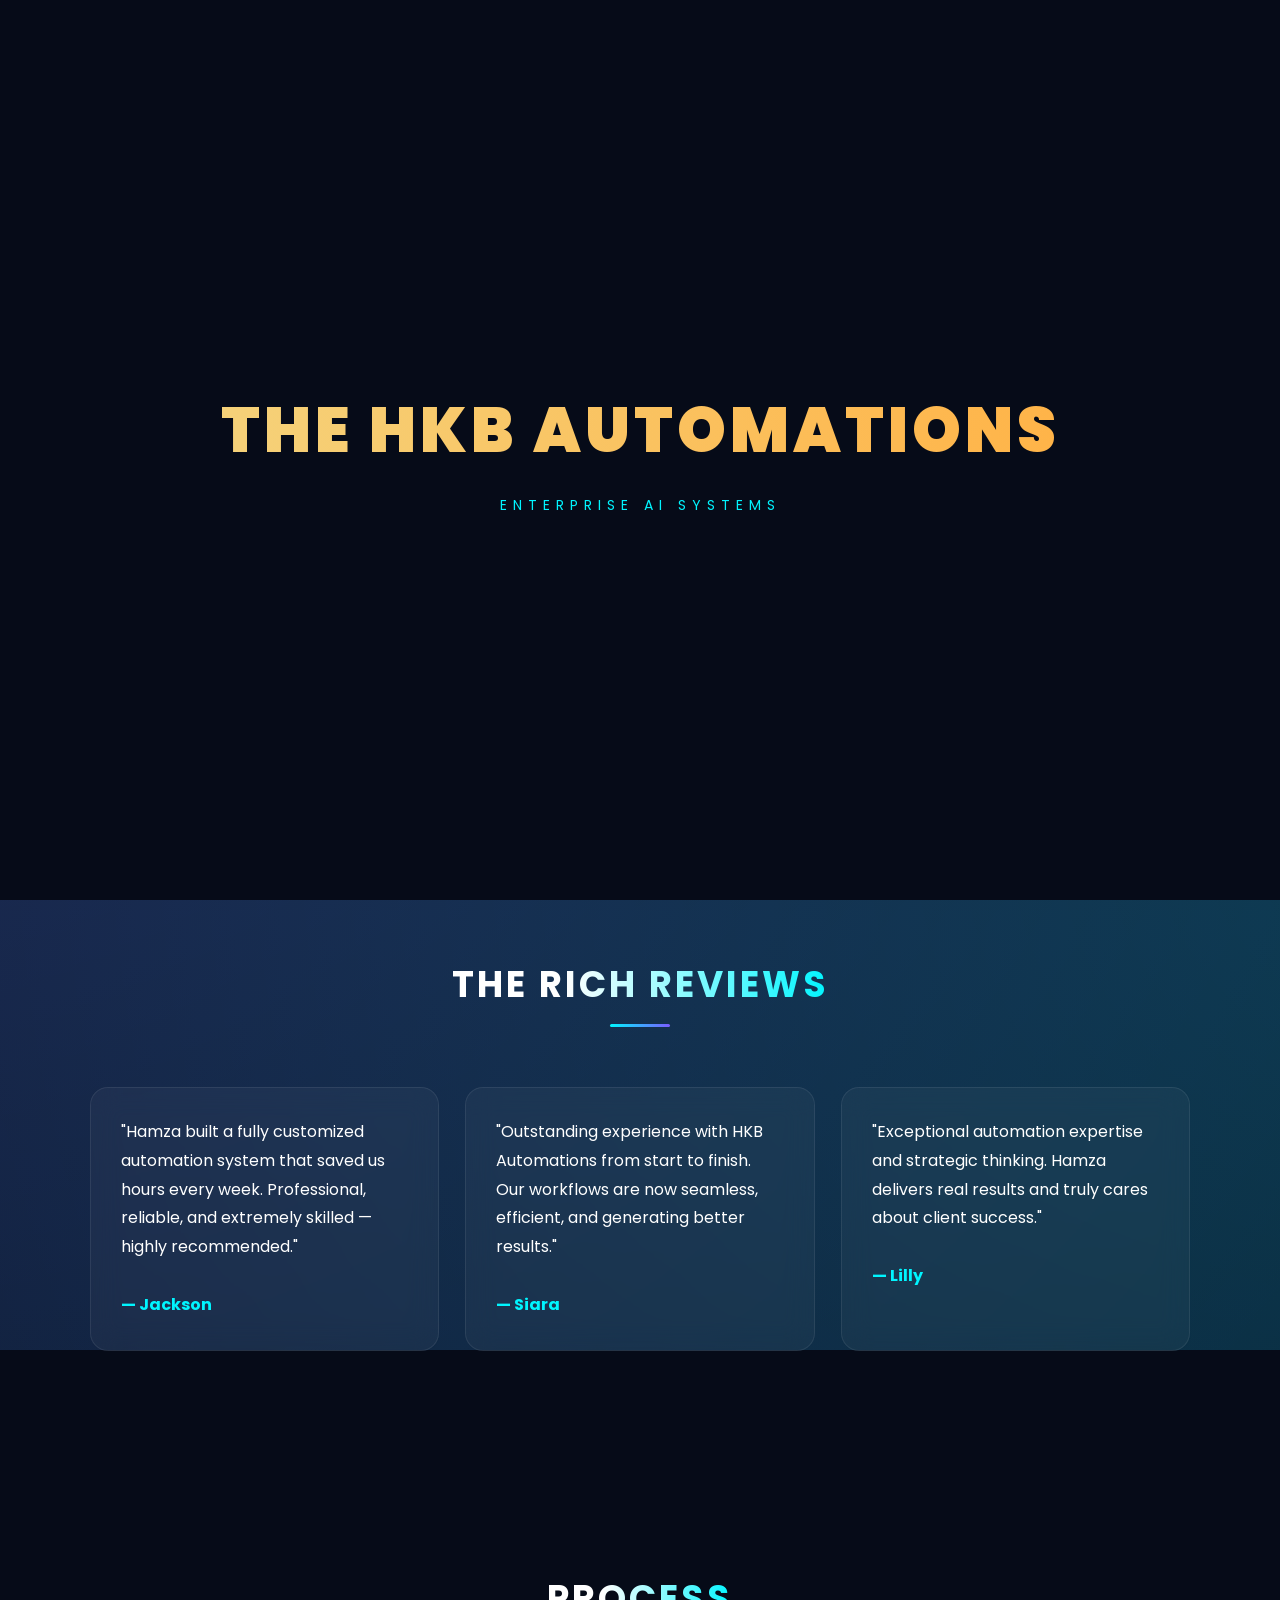
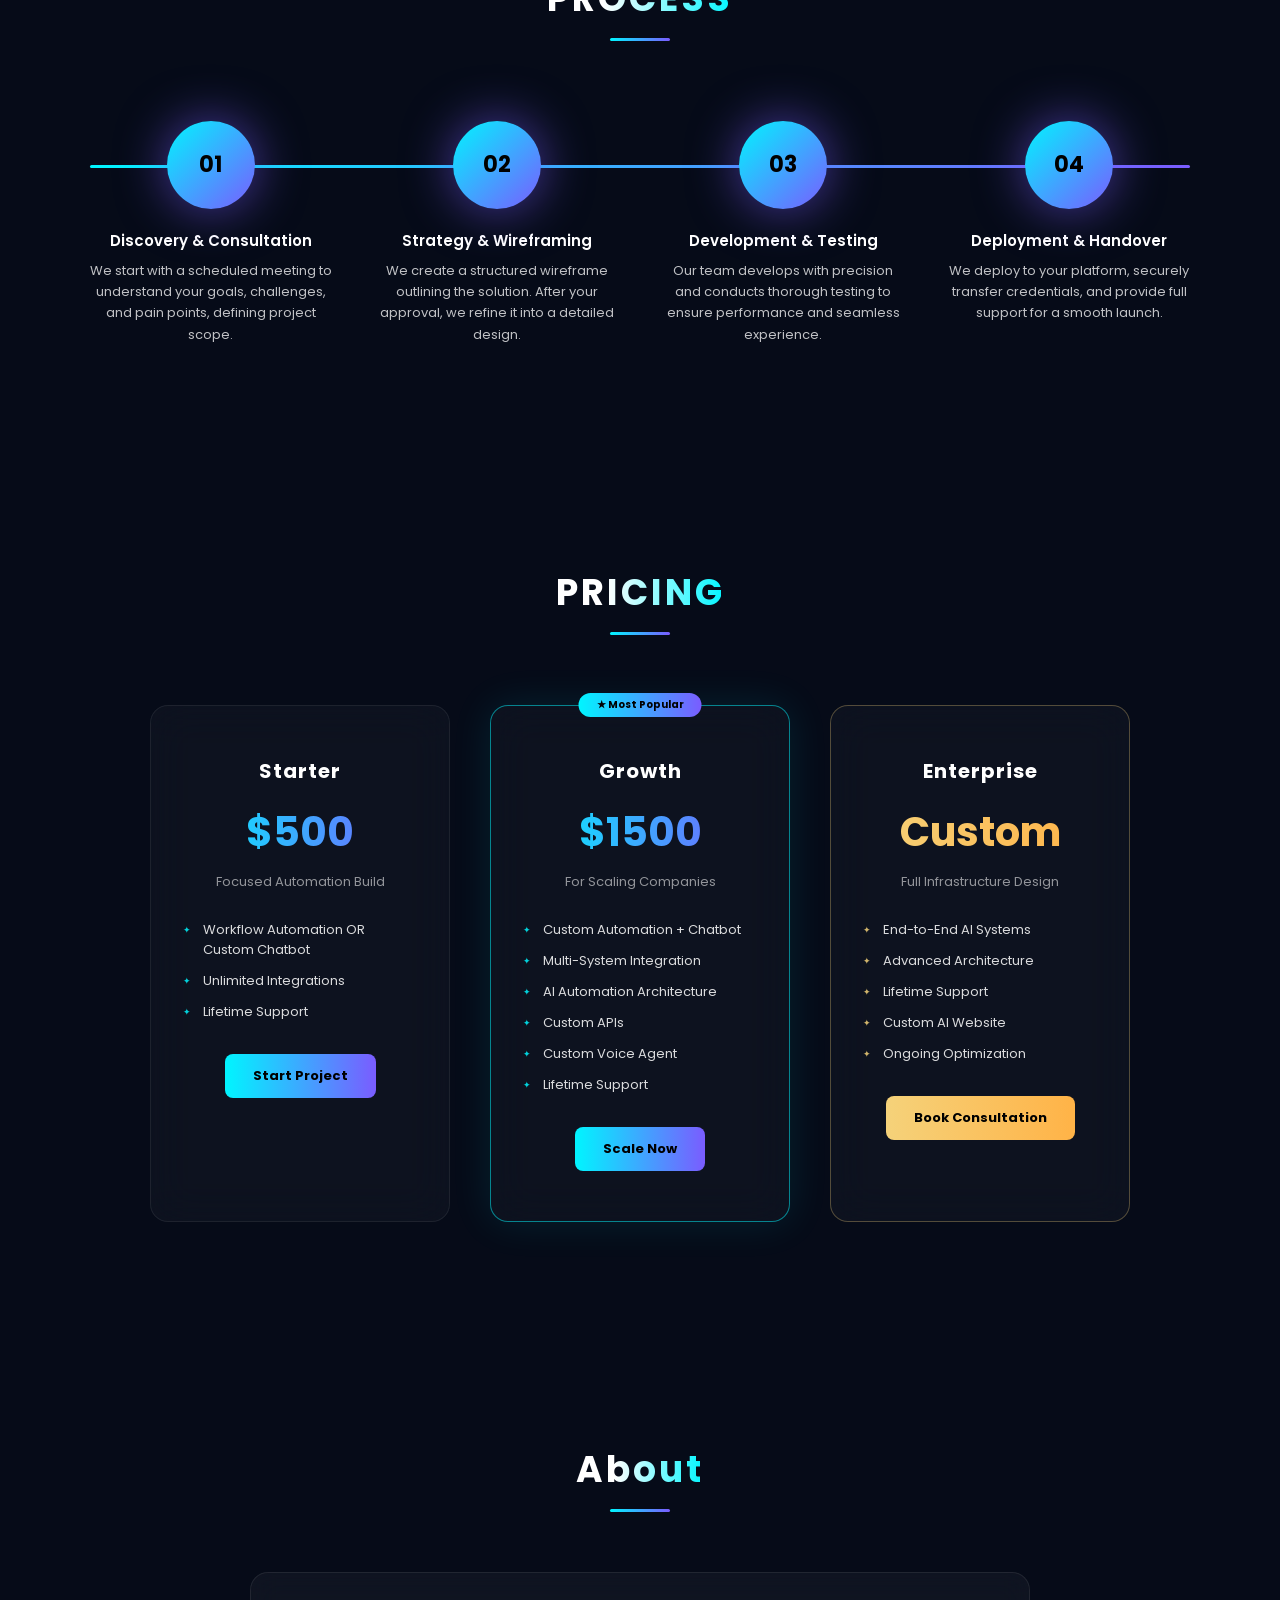
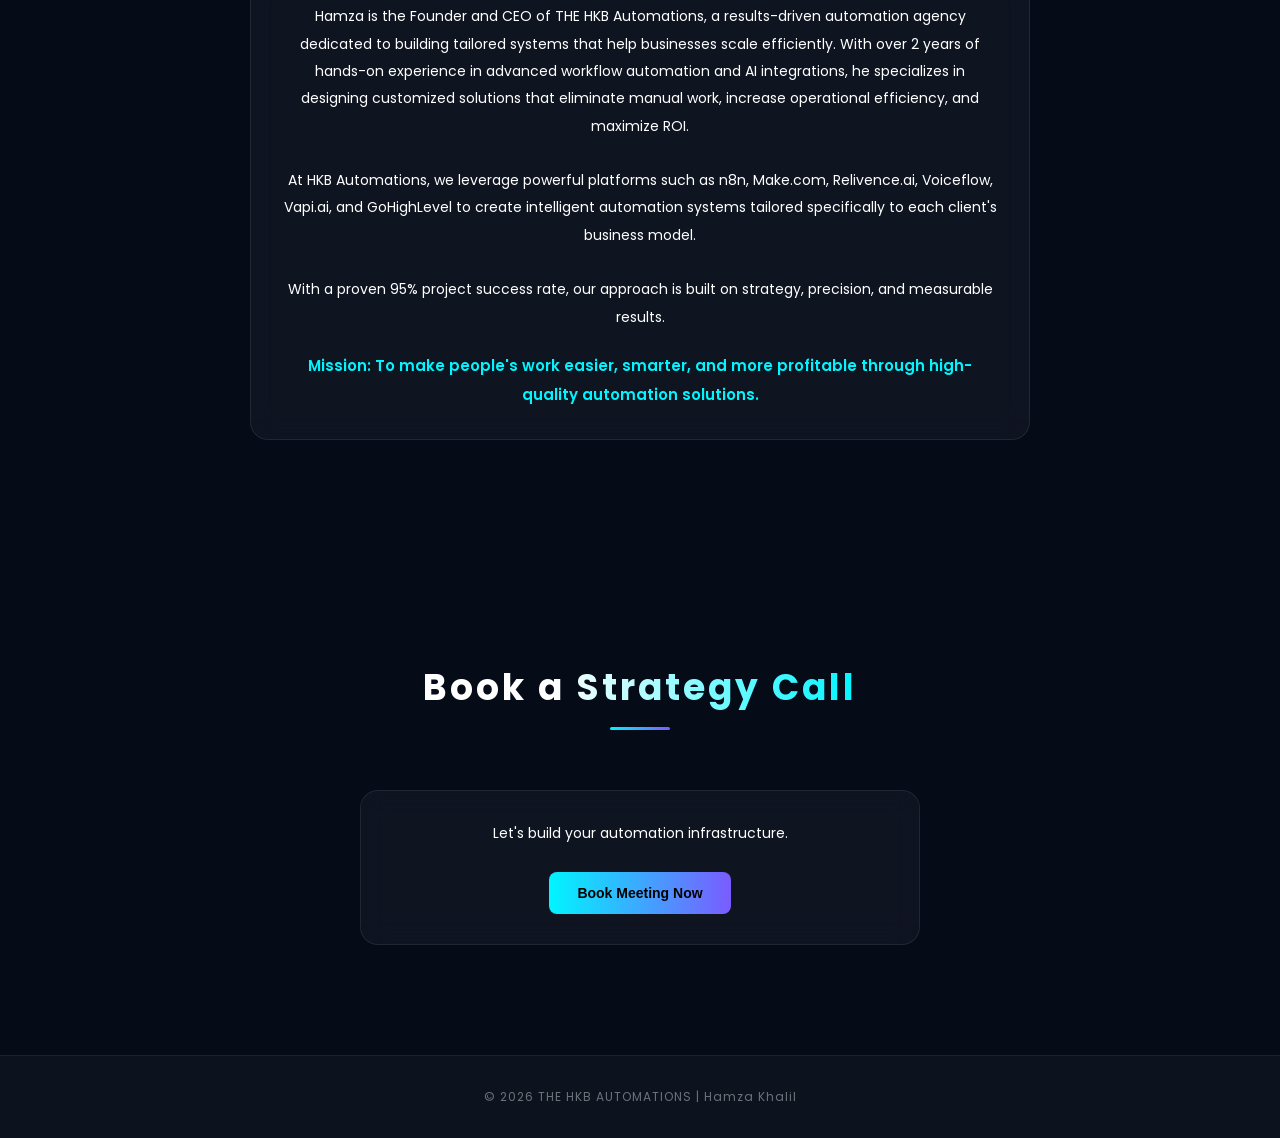
==== index.html @ 00fda423 "Rename index (9).html to index.html" ====
<!DOCTYPE html>
<html lang="en">
<head>
<meta charset="UTF-8">
<title>HKB Automations | Enterprise AI Systems</title>
<meta name="viewport" content="width=device-width, initial-scale=1.0, maximum-scale=1.0">
<link href="https://fonts.googleapis.com/css2?family=Poppins:wght@400;600;700;900&display=swap" rel="stylesheet">
<link rel="stylesheet" href="style.css">
</head>
<body>

<!-- PARTICLE BG -->
<div class="particle-bg" id="particleBg"></div>

<!-- INTRO -->
<div id="intro">
  <div class="intro-burst">
    <div class="burst-ring"></div>
    <div class="burst-ring"></div>
    <div class="burst-ring"></div>
    <div class="burst-ring"></div>
  </div>
  <div class="intro-title">THE HKB AUTOMATIONS</div>
  <div class="intro-sub">Enterprise AI Systems</div>
</div>

<!-- MODAL -->
<div id="project-modal" class="modal">
  <span class="modal-close" onclick="closeModal()">&times;</span>
  <img class="modal-content" id="modal-image" src="" alt="Demo">
</div>

<!-- NAV -->
<nav>
  <div class="nav-brand">
    <strong>THE HKB AUTOMATIONS</strong>
    <a href="HKB-Automation-Projects.zip" download class="resume-btn">Download My Projects</a>
  </div>
  <button class="hamburger" id="hamburger" onclick="toggleMenu()">
    <span></span><span></span><span></span>
  </button>
  <div class="nav-links" id="nav-links">
    <a href="#projects" onclick="closeMenu()">Projects</a>
    <a href="#reviews" onclick="closeMenu()">Reviews</a>
    <a href="#process" onclick="closeMenu()">Process</a>
    <a href="#pricing" onclick="closeMenu()">Pricing</a>
    <a href="#about" onclick="closeMenu()">About</a>
    <a href="#booking" onclick="closeMenu()">Book Call</a>
  </div>
</nav>

<!-- ANNOUNCEMENT -->
<div class="announcement-bar">
  <div class="announcement-track">
    <span>• Prices Mentioned Are For Reference Only • For Custom Automations DM Us For Price Confirmation •&nbsp;&nbsp;&nbsp;</span>
    <span>• Prices Mentioned Are For Reference Only • For Custom Automations DM Us For Price Confirmation •&nbsp;&nbsp;&nbsp;</span>
  </div>
</div>

<!-- PROJECTS -->
<section id="projects">
  <h2 class="section-title sr"><span>OUR PROJECTS</span></h2>
  <div class="projects-grid">

    <div class="project-card case1 sr">
      <img src="https://images.unsplash.com/photo-1551288049-bebda4e38f71?w=700&auto=format" alt="AI Lead">
      <div class="project-overlay">
        <h3>AI-Powered Lead Outreach</h3>
        <p>AI-driven lead qualification & email automation using n8n + OpenAI + Airtable + Gmail.</p>
        <div class="metrics">
          <span class="counter" data-target="42">0</span>% Conversion &nbsp;|&nbsp;
          <span class="counter" data-target="80">0</span>% Less Manual Work
        </div>
        <button class="view-btn" onclick="openModal('https://images.unsplash.com/photo-1551288049-bebda4e38f71?w=1200')">View Demo</button>
      </div>
    </div>

    <div class="project-card case2 sr">
      <img src="https://images.unsplash.com/photo-1460925895917-afdab827c52f?w=700&auto=format" alt="Client Auto">
      <div class="project-overlay">
        <h3>Client & Employee Automation</h3>
        <p>Automated onboarding, record creation, and employee workflows with zero manual effort.</p>
        <div class="metrics"><span class="counter" data-target="65">0</span>% Faster Onboarding</div>
        <button class="view-btn" onclick="openModal('https://images.unsplash.com/photo-1460925895917-afdab827c52f?w=1200')">View Demo</button>
      </div>
    </div>

    <div class="project-card case3 sr">
      <img src="https://images.unsplash.com/photo-1504384308090-c894fdcc538d?w=700&auto=format" alt="Enterprise">
      <div class="project-overlay">
        <h3>Enterprise Workflow System</h3>
        <p>Rebuilt internal ops automation for a scaling tech company with AI + Slack notifications.</p>
        <div class="metrics">Saved <span class="counter" data-target="120">0</span>+ Hours / Month</div>
        <button class="view-btn" onclick="openModal('https://images.unsplash.com/photo-1504384308090-c894fdcc538d?w=1200')">View Demo</button>
      </div>
    </div>

  </div>
</section>

<!-- REVIEWS -->
<section id="reviews">
  <h2 class="section-title sr"><span>THE RICH REVIEWS</span></h2>
  <div class="grid">
    <div class="card sr">
      <p>"Hamza built a fully customized automation system that saved us hours every week. Professional, reliable, and extremely skilled — highly recommended."</p>
      <br><strong style="color:#00f5ff;">— Jackson</strong>
    </div>
    <div class="card sr">
      <p>"Outstanding experience with HKB Automations from start to finish. Our workflows are now seamless, efficient, and generating better results."</p>
      <br><strong style="color:#00f5ff;">— Siara</strong>
    </div>
    <div class="card sr">
      <p>"Exceptional automation expertise and strategic thinking. Hamza delivers real results and truly cares about client success."</p>
      <br><strong style="color:#00f5ff;">— Lilly</strong>
    </div>
  </div>
</section>

<!-- PROCESS -->
<section id="process" class="process-section">
  <h2 class="section-title sr"><span>PROCESS</span></h2>
  <div class="process-container">
    <div class="process-line"></div>
    <div class="process-step">
      <div class="process-circle">01</div>
      <h3>Discovery & Consultation</h3>
      <p>We start with a scheduled meeting to understand your goals, challenges, and pain points, defining project scope.</p>
    </div>
    <div class="process-step">
      <div class="process-circle">02</div>
      <h3>Strategy & Wireframing</h3>
      <p>We create a structured wireframe outlining the solution. After your approval, we refine it into a detailed design.</p>
    </div>
    <div class="process-step">
      <div class="process-circle">03</div>
      <h3>Development & Testing</h3>
      <p>Our team develops with precision and conducts thorough testing to ensure performance and seamless experience.</p>
    </div>
    <div class="process-step">
      <div class="process-circle">04</div>
      <h3>Deployment & Handover</h3>
      <p>We deploy to your platform, securely transfer credentials, and provide full support for a smooth launch.</p>
    </div>
  </div>
</section>

<!-- PRICING -->
<section id="pricing" class="pricing-section">
  <h2 class="section-title sr"><span>PRICING</span></h2>
  <div class="pricing-wrapper">

    <div class="pricing-card sr">
      <h3>Starter</h3>
      <div class="price">$500</div>
      <p class="price-sub">Focused Automation Build</p>
      <ul>
        <li>Workflow Automation OR Custom Chatbot</li>
        <li>Unlimited Integrations</li>
        <li>Lifetime Support</li>
      </ul>
      <a href="#booking" class="pricing-btn">Start Project</a>
    </div>

    <div class="pricing-card featured sr">
      <div class="popular-tag"></div>
      <h3>Growth</h3>
      <div class="price">$1500</div>
      <p class="price-sub">For Scaling Companies</p>
      <ul>
        <li>Custom Automation + Chatbot</li>
        <li>Multi-System Integration</li>
        <li>AI Automation Architecture</li>
        <li>Custom APIs</li>
        <li>Custom Voice Agent</li>
        <li>Lifetime Support</li>
      </ul>
      <a href="#booking" class="pricing-btn">Scale Now</a>
    </div>

    <div class="pricing-card enterprise sr">
      <h3>Enterprise</h3>
      <div class="price">Custom</div>
      <p class="price-sub">Full Infrastructure Design</p>
      <ul>
        <li>End-to-End AI Systems</li>
        <li>Advanced Architecture</li>
        <li>Lifetime Support</li>
        <li>Custom AI Website</li>
        <li>Ongoing Optimization</li>
      </ul>
      <a href="#booking" class="pricing-btn gold-btn">Book Consultation</a>
    </div>

  </div>
</section>

<!-- ABOUT -->
<section id="about">
  <h2 class="section-title sr"><span>About</span></h2>
  <div class="card sr">
    <p>Hamza is the Founder and CEO of THE HKB Automations, a results-driven automation agency dedicated to building tailored systems that help businesses scale efficiently. With over 2 years of hands-on experience in advanced workflow automation and AI integrations, he specializes in designing customized solutions that eliminate manual work, increase operational efficiency, and maximize ROI.</p>
    <br>
    <p>At HKB Automations, we leverage powerful platforms such as n8n, Make.com, Relivence.ai, Voiceflow, Vapi.ai, and GoHighLevel to create intelligent automation systems tailored specifically to each client's business model.</p>
    <br>
    <p>With a proven 95% project success rate, our approach is built on strategy, precision, and measurable results.</p>
    <p class="mission">Mission: To make people's work easier, smarter, and more profitable through high-quality automation solutions.</p>
  </div>
</section>

<!-- BOOKING -->
<section id="booking">
  <h2 class="section-title sr"><span>Book a Strategy Call</span></h2>
  <div class="card sr">
    <p>Let's build your automation infrastructure.</p>
    <br>
    <a href="https://cal.com/hamza-khalil-expyr5/meeting-for-automations" target="_blank">
      <button class="btn">Book Meeting Now</button>
    </a>
  </div>
</section>

<footer>© 2026 THE HKB AUTOMATIONS | Hamza Khalil</footer>

<script src="script.js"></script>
</body>
</html>
---- style.css ----
/* ===== RESET ===== */
*{margin:0;padding:0;box-sizing:border-box;}
html{scroll-behavior:smooth;}
body{
  font-family:'Poppins',sans-serif;
  background:#060b18;
  color:#fff;
  overflow-x:hidden;
  padding-top:70px;
}

/* ===== ANIMATED BG ===== */
body::before{
  content:"";
  position:fixed;
  width:200%;height:200%;
  top:-50%;left:-50%;
  background:
    radial-gradient(circle at 20% 30%,rgba(122,92,255,0.25),transparent),
    radial-gradient(circle at 80% 70%,rgba(0,245,255,0.20),transparent);
  animation:moveBg 18s infinite alternate ease-in-out;
  z-index:-2;
  pointer-events:none;
}
@keyframes moveBg{
  0%{transform:translate(0,0);}
  100%{transform:translate(-120px,-60px);}
}

/* ===== PARTICLE BG ===== */
.particle-bg{
  position:fixed;inset:0;z-index:-1;
  overflow:hidden;pointer-events:none;
}
.dot{
  position:absolute;border-radius:50%;
  background:#00f5ff;
  animation:floatDot linear infinite;
}
@keyframes floatDot{
  0%{transform:translateY(100vh) scale(0);opacity:0;}
  10%{opacity:0.18;}
  90%{opacity:0.15;}
  100%{transform:translateY(-100px) scale(1);opacity:0;}
}

/* ===== INTRO ===== */
#intro{
  position:fixed;inset:0;z-index:9999;
  display:flex;align-items:center;justify-content:center;flex-direction:column;
  background:#060b18;
  transition:opacity 0.9s ease;
}
.intro-title{
  font-size:clamp(18px,5vw,62px);
  font-weight:900;letter-spacing:4px;text-align:center;
  background:linear-gradient(90deg,#f5d27a,#ffb347,#f5d27a);
  background-size:200%;
  -webkit-background-clip:text;-webkit-text-fill-color:transparent;
  animation:shimmer 2s infinite linear, introFade 0.8s ease 0.3s both;
  padding:0 20px;
}
@keyframes shimmer{0%{background-position:0%;}100%{background-position:200%;}}
@keyframes introFade{
  from{opacity:0;transform:scale(0.85) translateY(20px);}
  to{opacity:1;transform:scale(1) translateY(0);}
}
.intro-sub{
  margin-top:18px;font-size:clamp(10px,2vw,14px);
  letter-spacing:6px;color:#00f5ff;
  animation:introFade 0.8s ease 1s both;
  text-transform:uppercase;
}
.intro-burst{position:absolute;inset:0;pointer-events:none;overflow:hidden;}
.burst-ring{
  position:absolute;top:50%;left:50%;
  border:1px solid rgba(0,245,255,0.4);
  border-radius:50%;
  transform:translate(-50%,-50%) scale(0);
}
.burst-ring:nth-child(1){width:200px;height:200px;animation:ringExpand 1.2s ease 1.6s forwards;}
.burst-ring:nth-child(2){width:400px;height:400px;animation:ringExpand 1.2s ease 1.8s forwards;border-color:rgba(122,92,255,0.3);}
.burst-ring:nth-child(3){width:700px;height:700px;animation:ringExpand 1.2s ease 2s forwards;border-color:rgba(0,245,255,0.15);}
.burst-ring:nth-child(4){width:1100px;height:1100px;animation:ringExpand 1.2s ease 2.2s forwards;border-color:rgba(122,92,255,0.1);}
@keyframes ringExpand{
  0%{transform:translate(-50%,-50%) scale(0);opacity:1;}
  100%{transform:translate(-50%,-50%) scale(1);opacity:0;}
}

/* ===== NAV ===== */
nav{
  position:fixed;top:0;left:0;width:100%;z-index:1000;
  display:flex;justify-content:space-between;align-items:center;
  padding:15px 6%;
  background:rgba(6,11,24,0.95);
  backdrop-filter:blur(18px);
  border-bottom:1px solid rgba(0,245,255,0.1);
}
.nav-brand{display:flex;align-items:center;gap:14px;flex-wrap:wrap;}
.nav-brand strong{
  font-size:13px;letter-spacing:2px;font-weight:700;white-space:nowrap;
  background:linear-gradient(90deg,#fff,#00f5ff);
  -webkit-background-clip:text;-webkit-text-fill-color:transparent;
}
.resume-btn{
  padding:7px 14px;
  background:linear-gradient(90deg,#00f5ff,#7a5cff);
  color:#000!important;border-radius:6px;font-weight:700;
  font-size:11px;text-decoration:none;white-space:nowrap;
  transition:filter 0.3s;
}
.resume-btn:hover{filter:brightness(1.15);}
.nav-links{display:flex;align-items:center;gap:6px;}
.nav-links a{
  color:rgba(255,255,255,0.75);text-decoration:none;
  padding:6px 13px;font-size:13px;border-radius:6px;
  transition:color 0.3s,background 0.3s;white-space:nowrap;
}
.nav-links a:hover{color:#00f5ff;background:rgba(0,245,255,0.07);}

/* ===== HAMBURGER ===== */
.hamburger{
  display:none;flex-direction:column;gap:5px;
  cursor:pointer;background:none;border:none;padding:6px;z-index:1100;
}
.hamburger span{display:block;width:25px;height:2px;background:#fff;border-radius:2px;transition:all 0.3s;}
.hamburger.open span:nth-child(1){transform:translateY(7px) rotate(45deg);}
.hamburger.open span:nth-child(2){opacity:0;}
.hamburger.open span:nth-child(3){transform:translateY(-7px) rotate(-45deg);}

/* ===== ANNOUNCEMENT ===== */
.announcement-bar{
  background:#040e18;overflow:hidden;padding:9px 0;
  border-bottom:1px solid rgba(0,245,255,0.12);
}
.announcement-track{
  display:flex;white-space:nowrap;
  animation:ticker 28s linear infinite;
}
.announcement-track span{padding-right:80px;font-size:12px;color:#00f5ff;letter-spacing:1px;}
@keyframes ticker{0%{transform:translateX(0);}100%{transform:translateX(-50%);}}

/* ===== SECTIONS ===== */
section{padding:110px 7%;scroll-margin-top:80px;}
.section-title{
  text-align:center;margin-bottom:60px;
  font-size:clamp(20px,4vw,36px);
  letter-spacing:3px;font-weight:700;
  display:block;
}
.section-title span{
  background:linear-gradient(90deg,#fff 30%,#00f5ff);
  -webkit-background-clip:text;-webkit-text-fill-color:transparent;
}
.section-title::after{
  content:"";display:block;
  width:60px;height:3px;margin:12px auto 0;
  background:linear-gradient(90deg,#00f5ff,#7a5cff);
  border-radius:2px;
}

/* ===== CARDS ===== */
.grid{display:grid;grid-template-columns:repeat(auto-fit,minmax(270px,1fr));gap:26px;}
.card{
  background:rgba(255,255,255,0.04);
  backdrop-filter:blur(14px);
  padding:30px;border-radius:18px;
  border:1px solid rgba(255,255,255,0.08);
  transition:transform 0.4s,box-shadow 0.4s;
  line-height:1.8;
}
.card:hover{transform:translateY(-8px);box-shadow:0 0 40px rgba(0,245,255,0.12);}

/* ===== PROJECTS ===== */
.projects-grid{display:flex;justify-content:center;gap:32px;flex-wrap:wrap;}
.project-card{
  position:relative;width:330px;height:390px;
  border-radius:18px;overflow:hidden;
  box-shadow:0 10px 50px rgba(0,0,0,0.5);
  transition:transform 0.4s,box-shadow 0.4s;
}
.project-card:hover{transform:translateY(-10px);box-shadow:0 20px 60px rgba(0,245,255,0.18);}
.project-card img{width:100%;height:100%;object-fit:cover;transition:transform 0.5s;}
.project-card:hover img{transform:scale(1.06);}
.project-overlay{
  position:absolute;bottom:-100%;width:100%;padding:24px;
  background:linear-gradient(to top,rgba(4,10,22,0.97) 60%,rgba(4,10,22,0.6));
  transition:bottom 0.5s ease;
}
.project-card:hover .project-overlay{bottom:0;}
.project-overlay h3{font-size:16px;margin-bottom:7px;color:#fff;}
.project-overlay p{font-size:12px;opacity:0.82;margin-bottom:10px;line-height:1.6;}
.metrics{font-weight:700;color:#00f5ff;font-size:13px;margin-bottom:10px;}
.case1{background:url('https://images.unsplash.com/photo-1551288049-bebda4e38f71?w=700&auto=format') center/cover;}
.case2{background:url('https://images.unsplash.com/photo-1460925895917-afdab827c52f?w=700&auto=format') center/cover;}
.case3{background:url('https://images.unsplash.com/photo-1504384308090-c894fdcc538d?w=700&auto=format') center/cover;}
.view-btn{
  padding:8px 20px;
  background:linear-gradient(90deg,#00f5ff,#7a5cff);
  color:#000;font-weight:700;border:none;border-radius:6px;
  cursor:pointer;font-size:12px;transition:transform 0.2s,filter 0.2s;
}
.view-btn:hover{transform:scale(1.04);filter:brightness(1.12);}

/* ===== PROCESS ===== */
.process-section{text-align:center;}
.process-container{
  position:relative;display:flex;
  justify-content:space-between;align-items:flex-start;
  margin-top:80px;gap:10px;
}
.process-line{
  position:absolute;top:44px;left:0;
  height:3px;width:0%;
  background:linear-gradient(90deg,#00f5ff,#7a5cff);
  transition:width 1.6s ease;z-index:0;border-radius:2px;
}
.process-step{
  width:22%;z-index:2;
  opacity:0;transform:translateY(60px);
  transition:all 0.7s ease;
}
.process-step.active{opacity:1;transform:translateY(0);}
.process-circle{
  width:88px;height:88px;margin:0 auto 20px;
  border-radius:50%;
  background:linear-gradient(135deg,#00f5ff,#7a5cff);
  display:flex;align-items:center;justify-content:center;
  font-size:22px;font-weight:700;color:#000;
  box-shadow:0 0 30px rgba(0,245,255,0.4);
  transform:scale(0.5);
  transition:transform 0.6s ease,box-shadow 0.5s;
}
.process-step.active .process-circle{transform:scale(1);box-shadow:0 0 50px rgba(122,92,255,0.6);}
.process-step h3{font-size:15px;margin-bottom:8px;font-weight:600;}
.process-step p{font-size:13px;opacity:0.75;line-height:1.65;}

/* ===== PRICING ===== */
.pricing-section{text-align:center;}
.pricing-wrapper{
  display:flex;justify-content:center;
  gap:40px;flex-wrap:wrap;margin-top:70px;
}
.pricing-card{
  width:300px;padding:50px 32px;border-radius:18px;
  background:rgba(255,255,255,0.03);
  backdrop-filter:blur(20px);
  border:1px solid rgba(255,255,255,0.07);
  position:relative;text-align:center;
  transition:all 0.5s ease;
  opacity:0;transform:translateY(50px);
}
.pricing-card.active{opacity:1;transform:translateY(0);}
.pricing-card:hover{
  transform:translateY(-12px);
  border-color:rgba(0,245,255,0.35);
  box-shadow:0 0 40px rgba(0,245,255,0.12);
}
.featured{border:1px solid rgba(0,245,255,0.5);box-shadow:0 0 40px rgba(0,245,255,0.1);}
.popular-tag{
  position:absolute;top:-13px;left:50%;transform:translateX(-50%);
  background:linear-gradient(90deg,#00f5ff,#7a5cff);
  padding:4px 18px;font-size:10px;border-radius:20px;
  color:#000;font-weight:700;white-space:nowrap;
}
.popular-tag::after{content:"★ Most Popular";}
.enterprise{border:1px solid rgba(245,210,122,0.3);}
.enterprise:hover{box-shadow:0 0 50px rgba(245,210,122,0.15);}
.pricing-card h3{font-size:20px;margin-bottom:16px;letter-spacing:1px;}
.price{
  font-size:40px;font-weight:700;margin-bottom:10px;
  background:linear-gradient(90deg,#00f5ff,#7a5cff);
  -webkit-background-clip:text;-webkit-text-fill-color:transparent;
}
.enterprise .price{
  background:linear-gradient(90deg,#f5d27a,#ffb347);
  -webkit-background-clip:text;-webkit-text-fill-color:transparent;
}
.price-sub{opacity:0.55;margin-bottom:28px;font-size:13px;}
.pricing-card ul{list-style:none;margin-bottom:32px;text-align:left;}
.pricing-card ul li{
  margin-bottom:11px;font-size:13px;opacity:0.85;
  padding-left:20px;position:relative;
}
.pricing-card ul li::before{content:"✦";position:absolute;left:0;color:#00f5ff;font-size:9px;top:4px;}
.enterprise ul li::before{color:#f5d27a;}
.pricing-btn{
  display:inline-block;padding:12px 28px;border-radius:8px;
  text-decoration:none;font-weight:700;font-size:13px;
  background:linear-gradient(90deg,#00f5ff,#7a5cff);
  color:#000;transition:filter 0.3s;
}
.pricing-btn:hover{filter:brightness(1.15);}
.gold-btn{background:linear-gradient(90deg,#f5d27a,#ffb347);}

/* ===== ABOUT / BOOKING ===== */
#about .card{max-width:780px;margin:auto;text-align:center;font-size:14px;line-height:1.95;}
.mission{color:#00f5ff;margin-top:20px;font-weight:600;font-size:15px;}
#booking .card{max-width:560px;margin:auto;text-align:center;font-size:14px;}
.btn{
  padding:13px 28px;
  background:linear-gradient(90deg,#00f5ff,#7a5cff);
  color:#000;border:none;border-radius:8px;
  font-weight:700;cursor:pointer;font-size:14px;
  transition:transform 0.2s,filter 0.2s;
}
.btn:hover{transform:scale(1.03);filter:brightness(1.1);}

/* ===== FOOTER ===== */
footer{
  padding:32px;text-align:center;
  background:rgba(255,255,255,0.03);
  font-size:12px;color:rgba(255,255,255,0.4);
  border-top:1px solid rgba(255,255,255,0.06);
  letter-spacing:1px;
}

/* ===== MODAL ===== */
.modal{
  display:none;position:fixed;inset:0;z-index:2000;
  background:rgba(0,0,0,0.96);
  justify-content:center;align-items:center;
}
.modal-content{max-width:94%;max-height:90vh;object-fit:contain;border-radius:10px;}
.modal-close{
  position:absolute;top:16px;right:24px;
  color:#fff;font-size:38px;cursor:pointer;
  line-height:1;transition:color 0.3s;
}
.modal-close:hover{color:#00f5ff;}

/* ===== SCROLL REVEAL ===== */
.sr{opacity:0;transform:translateY(50px);transition:all 0.85s cubic-bezier(.23,1,.32,1);}
.sr.in{opacity:1;transform:translateY(0);}

/* ======================================================
   MOBILE RESPONSIVE
====================================================== */
@media(max-width:1024px){
  .process-step{width:24%;}
  .pricing-wrapper{gap:24px;}
  .pricing-card{width:280px;padding:44px 24px;}
}

@media(max-width:768px){
  body{padding-top:62px;}
  nav{padding:13px 5%;}
  .nav-brand strong{font-size:11px;letter-spacing:1px;}
  .resume-btn{font-size:10px;padding:6px 11px;}

  .nav-links{
    display:none;flex-direction:column;
    position:fixed;inset:0;
    background:rgba(4,10,22,0.98);
    backdrop-filter:blur(24px);
    z-index:1050;
    justify-content:center;align-items:center;gap:24px;
  }
  .nav-links.open{display:flex;}
  .nav-links a{font-size:20px;font-weight:600;padding:10px 20px;}
  .hamburger{display:flex;}

  section{padding:72px 5%;}
  .section-title{font-size:20px;letter-spacing:2px;}
  .announcement-track span{font-size:11px;}

  .projects-grid{flex-direction:column;align-items:center;gap:22px;}
  .project-card{width:100%;max-width:400px;height:320px;}
  .project-overlay{bottom:0 !important;padding:16px;}
  .project-overlay h3{font-size:14px;}
  .project-overlay p{font-size:11px;}
  .project-card:hover{transform:none;}
  .project-card img,.project-card:hover img{transform:none;}

  .grid{grid-template-columns:1fr;gap:18px;}
  .card{padding:20px;font-size:13px;}

  .process-container{flex-direction:column;align-items:center;margin-top:36px;}
  .process-line{display:none;}
  .process-step{width:92%;margin-bottom:38px;}
  .process-circle{width:70px;height:70px;font-size:19px;}
  .process-step h3{font-size:14px;}

  .pricing-wrapper{flex-direction:column;align-items:center;gap:22px;margin-top:36px;}
  .pricing-card{width:100%;max-width:400px;padding:36px 22px;transform:translateY(50px)!important;}
  .pricing-card.active{transform:translateY(0)!important;}
  .featured{transform:translateY(50px)!important;}
  .featured.active{transform:translateY(0)!important;}
  .price{font-size:32px;}
  .pricing-card h3{font-size:18px;}

  #about .card,#booking .card{padding:20px 16px;font-size:13px;}
  footer{font-size:11px;padding:24px 16px;}
  .modal-close{top:12px;right:14px;font-size:30px;}
  .project-card,.pricing-card{animation:none!important;}
}

@media(max-width:400px){
  .intro-title{font-size:16px;letter-spacing:2px;}
  .nav-brand strong{font-size:10px;}
  .project-card{height:280px;}
  .process-circle{width:60px;height:60px;font-size:16px;}
  .price{font-size:28px;}
}
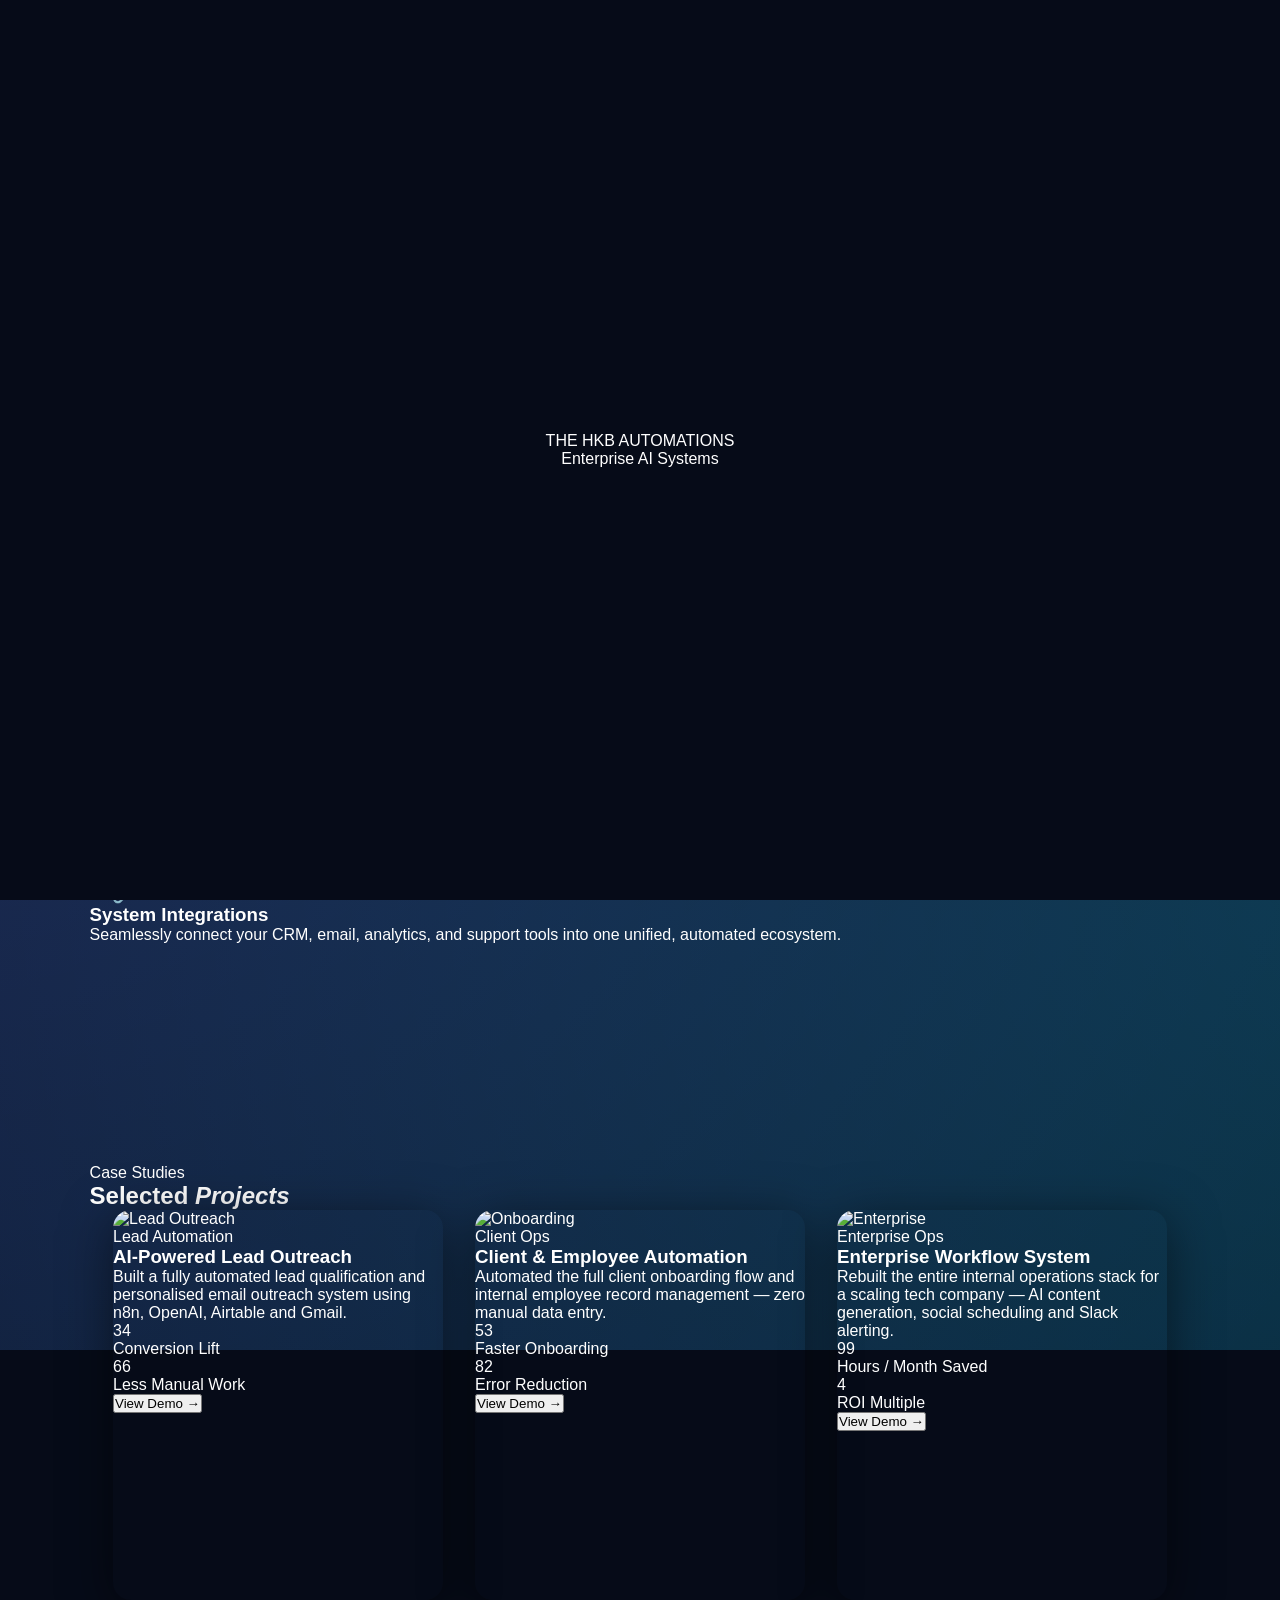
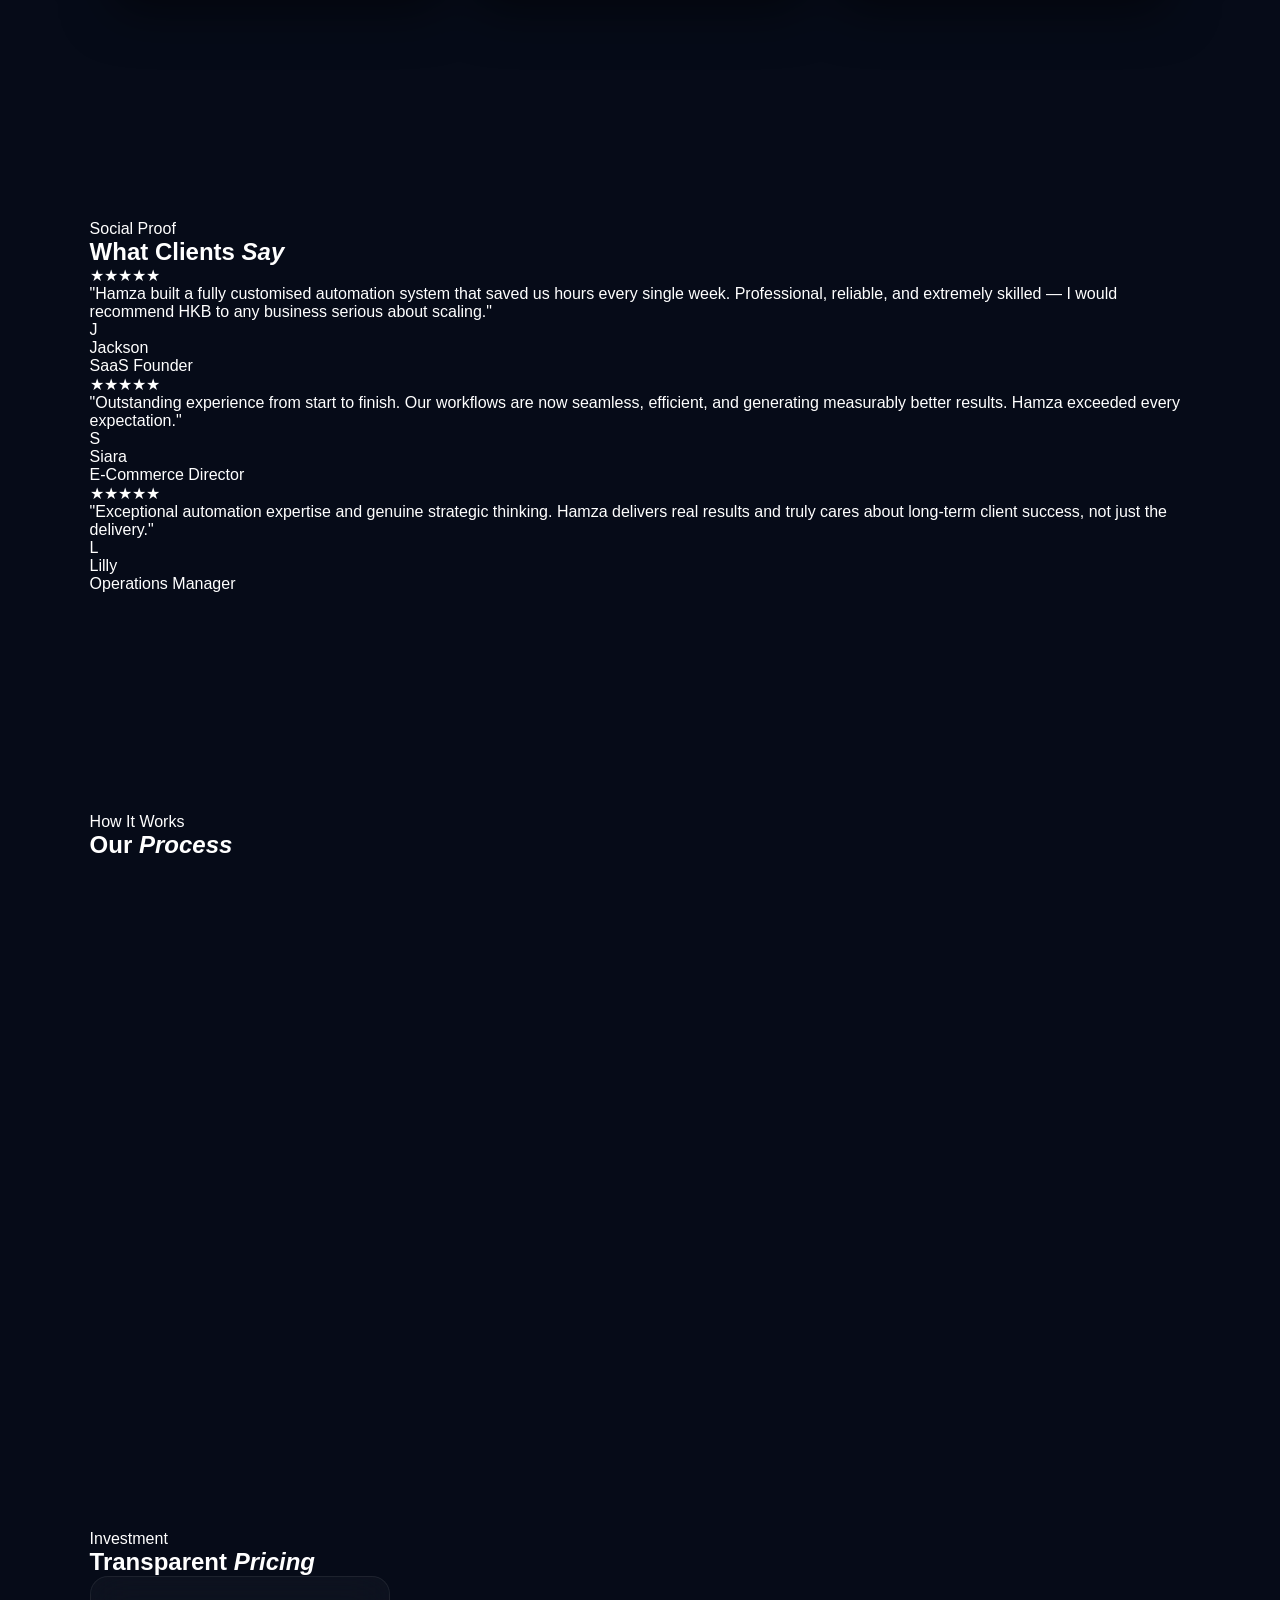
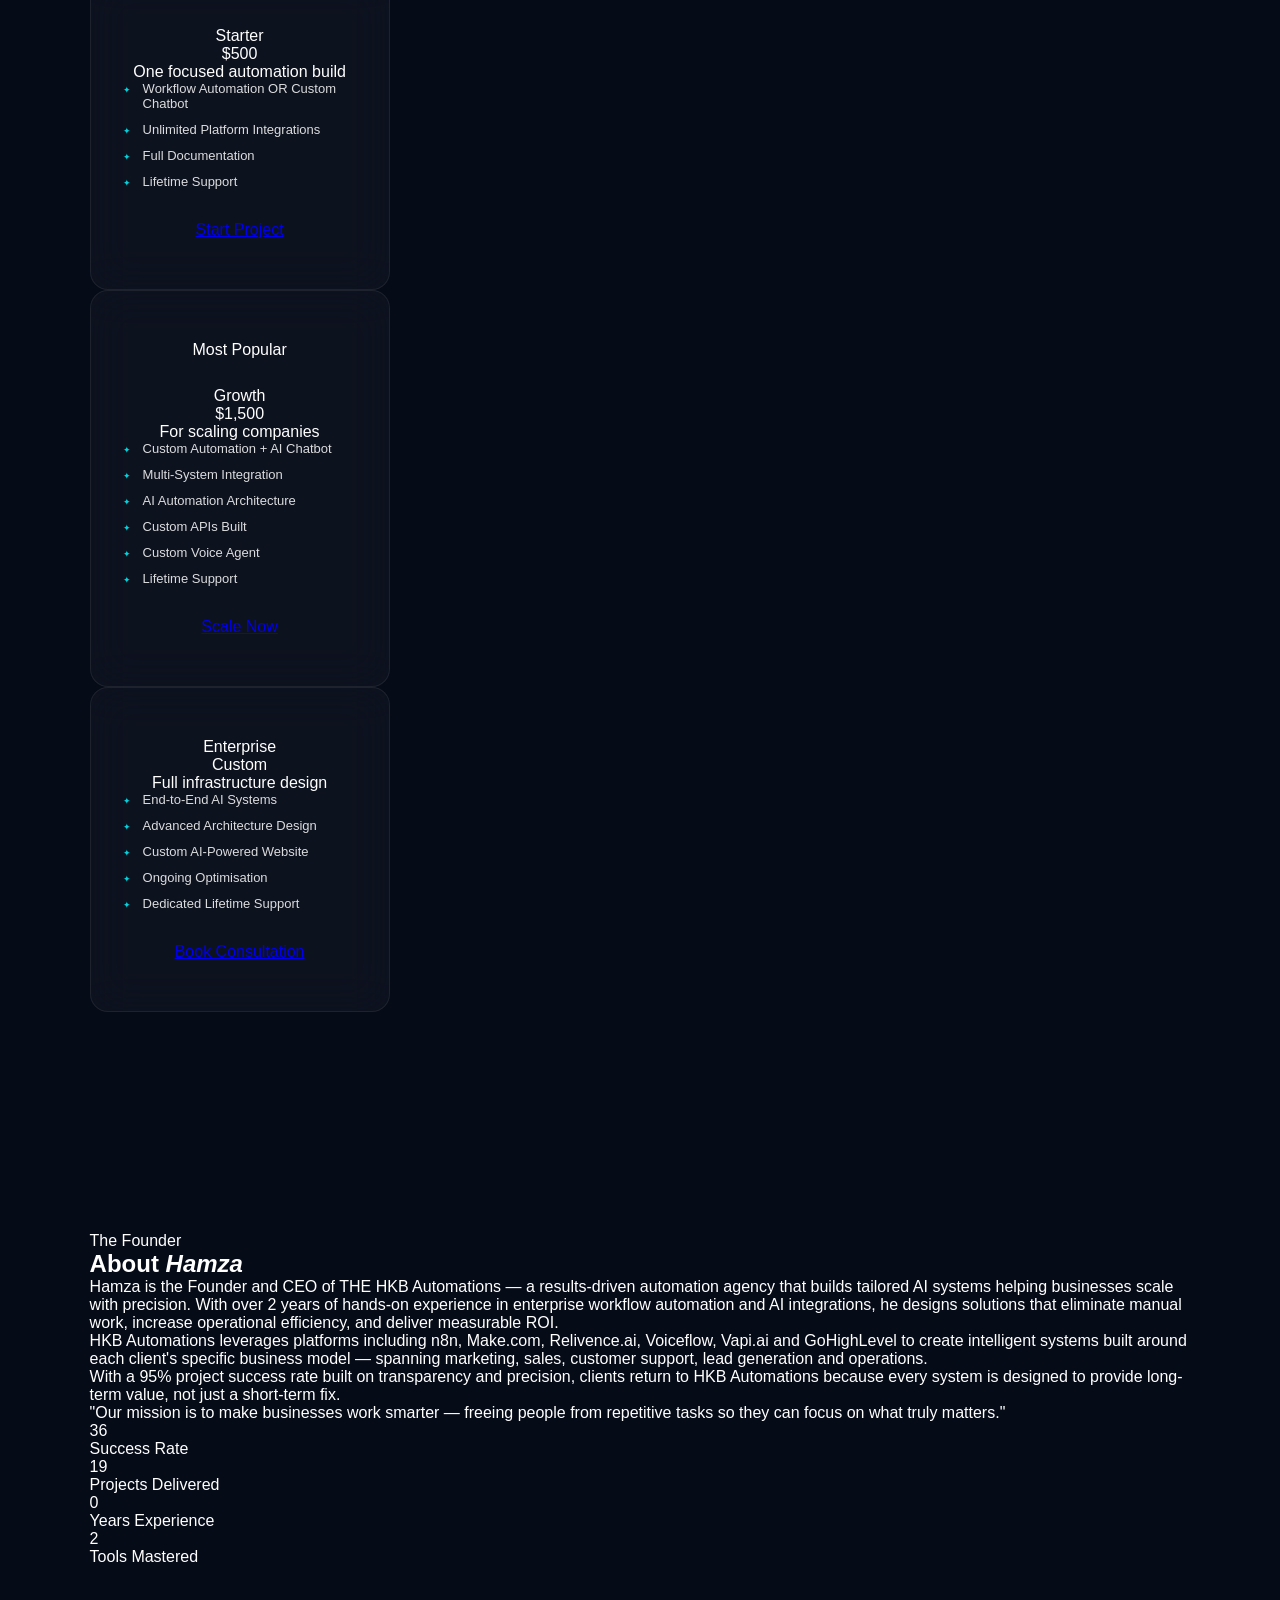
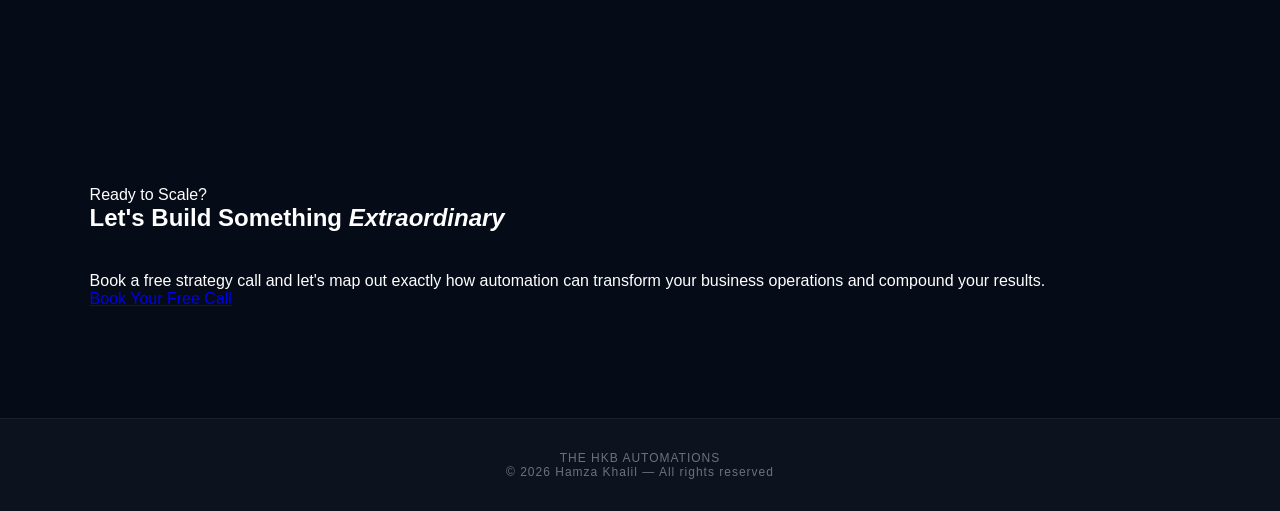
==== commit 72c43b7f: "Update index.html" ====
--- a/index.html
+++ b/index.html
@@ -4,223 +4,419 @@
 <meta charset="UTF-8">
 <title>HKB Automations | Enterprise AI Systems</title>
 <meta name="viewport" content="width=device-width, initial-scale=1.0, maximum-scale=1.0">
-<link href="https://fonts.googleapis.com/css2?family=Poppins:wght@400;600;700;900&display=swap" rel="stylesheet">
+<meta name="description" content="HKB Automations — Enterprise AI workflow automation, custom chatbots, voice agents and more.">
+<link href="https://fonts.googleapis.com/css2?family=Cormorant+Garamond:ital,wght@0,400;0,600;0,700;1,400;1,600&family=DM+Sans:wght@300;400;500;600&display=swap" rel="stylesheet">
 <link rel="stylesheet" href="style.css">
 </head>
 <body>
 
-<!-- PARTICLE BG -->
-<div class="particle-bg" id="particleBg"></div>
+<!-- BG -->
+<div class="bg-canvas" id="bgCanvas"></div>
 
 <!-- INTRO -->
 <div id="intro">
-  <div class="intro-burst">
-    <div class="burst-ring"></div>
-    <div class="burst-ring"></div>
-    <div class="burst-ring"></div>
-    <div class="burst-ring"></div>
-  </div>
-  <div class="intro-title">THE HKB AUTOMATIONS</div>
-  <div class="intro-sub">Enterprise AI Systems</div>
+  <div class="intro-rings">
+    <div class="intro-ring"></div>
+    <div class="intro-ring"></div>
+    <div class="intro-ring"></div>
+    <div class="intro-ring"></div>
+  </div>
+  <div class="intro-logo">THE HKB AUTOMATIONS</div>
+  <div class="intro-tagline">Enterprise AI Systems</div>
+  <div class="intro-line"></div>
 </div>
 
 <!-- MODAL -->
-<div id="project-modal" class="modal">
+<div id="modal" class="modal">
   <span class="modal-close" onclick="closeModal()">&times;</span>
-  <img class="modal-content" id="modal-image" src="" alt="Demo">
+  <img class="modal-content" id="modalImg" src="" alt="Project Demo">
 </div>
 
 <!-- NAV -->
 <nav>
   <div class="nav-brand">
-    <strong>THE HKB AUTOMATIONS</strong>
-    <a href="HKB-Automation-Projects.zip" download class="resume-btn">Download My Projects</a>
+    <span class="nav-logo">HKB</span>
+    <div class="nav-divider"></div>
+    <a href="HKB-Automation-Projects.zip" download class="nav-download">Download Projects</a>
   </div>
   <button class="hamburger" id="hamburger" onclick="toggleMenu()">
     <span></span><span></span><span></span>
   </button>
-  <div class="nav-links" id="nav-links">
-    <a href="#projects" onclick="closeMenu()">Projects</a>
-    <a href="#reviews" onclick="closeMenu()">Reviews</a>
-    <a href="#process" onclick="closeMenu()">Process</a>
-    <a href="#pricing" onclick="closeMenu()">Pricing</a>
-    <a href="#about" onclick="closeMenu()">About</a>
-    <a href="#booking" onclick="closeMenu()">Book Call</a>
+  <div class="nav-links" id="navLinks">
+    <a href="#services"  onclick="closeMenu()">Services</a>
+    <a href="#projects"  onclick="closeMenu()">Projects</a>
+    <a href="#reviews"   onclick="closeMenu()">Reviews</a>
+    <a href="#process"   onclick="closeMenu()">Process</a>
+    <a href="#pricing"   onclick="closeMenu()">Pricing</a>
+    <a href="#about"     onclick="closeMenu()">About</a>
+    <a href="#booking"   onclick="closeMenu()">Book Call</a>
   </div>
 </nav>
 
-<!-- ANNOUNCEMENT -->
-<div class="announcement-bar">
-  <div class="announcement-track">
-    <span>• Prices Mentioned Are For Reference Only • For Custom Automations DM Us For Price Confirmation •&nbsp;&nbsp;&nbsp;</span>
-    <span>• Prices Mentioned Are For Reference Only • For Custom Automations DM Us For Price Confirmation •&nbsp;&nbsp;&nbsp;</span>
+<!-- TICKER -->
+<div class="ticker">
+  <div class="ticker-track">
+    <span>Prices are indicative only — DM for custom quotes</span>
+    <span>n8n · Make.com · OpenAI · Voiceflow · Vapi.ai · GoHighLevel</span>
+    <span>95% Project Success Rate</span>
+    <span>2+ Years of Enterprise Automation</span>
+    <span>Prices are indicative only — DM for custom quotes</span>
+    <span>n8n · Make.com · OpenAI · Voiceflow · Vapi.ai · GoHighLevel</span>
+    <span>95% Project Success Rate</span>
+    <span>2+ Years of Enterprise Automation</span>
   </div>
 </div>
 
-<!-- PROJECTS -->
+<!-- ═══════════════════════════════ HERO ═══════════════════════ -->
+<section id="hero">
+  <div class="hero-inner">
+    <div class="hero-badge">
+      <div class="hero-badge-dot"></div>
+      Available for new projects
+    </div>
+    <h1 class="hero-h1">
+      <span class="line1">We Build</span>
+      <span class="line2">AI Automations</span>
+      <span class="line1">That Scale.</span>
+    </h1>
+    <p class="hero-sub">
+      Enterprise-grade workflow automation, intelligent chatbots and voice agents — engineered to eliminate manual work and maximise your ROI.
+    </p>
+    <div class="hero-cta">
+      <a href="#booking" class="btn-gold">Book a Strategy Call</a>
+      <a href="#projects" class="btn-outline">View Our Work</a>
+    </div>
+    <div class="hero-stats">
+      <div>
+        <div class="hero-stat-num"><span class="counter" data-target="95" data-suffix="%">0%</span></div>
+        <div class="hero-stat-label">Project Success Rate</div>
+      </div>
+      <div>
+        <div class="hero-stat-num"><span class="counter" data-target="120" data-suffix="+">0+</span></div>
+        <div class="hero-stat-label">Hours Saved / Month</div>
+      </div>
+      <div>
+        <div class="hero-stat-num"><span class="counter" data-target="2" data-suffix="+">0+</span></div>
+        <div class="hero-stat-label">Years Experience</div>
+      </div>
+      <div>
+        <div class="hero-stat-num"><span class="counter" data-target="50" data-suffix="+">0+</span></div>
+        <div class="hero-stat-label">Clients Served</div>
+      </div>
+    </div>
+  </div>
+  <div class="hero-deco" aria-hidden="true">
+    <div class="hero-deco-ring"></div>
+    <div class="hero-deco-ring"></div>
+    <div class="hero-deco-ring"></div>
+    <div class="hero-deco-center">
+      <div class="hero-deco-diamond"></div>
+    </div>
+  </div>
+</section>
+
+<!-- ═══════════════════════════════ SERVICES ══════════════════ -->
+<section id="services">
+  <span class="sec-label sr">What We Do</span>
+  <h2 class="sec-title sr">Our <em>Core Services</em></h2>
+  <div class="sec-rule sr"></div>
+  <div class="services-grid">
+    <div class="service-card sr d1">
+      <span class="service-num">01</span>
+      <span class="service-icon">⚙️</span>
+      <h3>Workflow Automation</h3>
+      <p>End-to-end process automation using n8n and Make.com. Eliminate repetitive tasks, reduce errors, and reclaim hours every week.</p>
+    </div>
+    <div class="service-card sr d2">
+      <span class="service-num">02</span>
+      <span class="service-icon">🤖</span>
+      <h3>Custom AI Chatbots</h3>
+      <p>Intelligent conversational agents built on Voiceflow and OpenAI — trained on your business data, available 24/7.</p>
+    </div>
+    <div class="service-card sr d3">
+      <span class="service-num">03</span>
+      <span class="service-icon">🎙️</span>
+      <h3>AI Voice Agents</h3>
+      <p>Human-like voice agents powered by Vapi.ai that handle calls, qualify leads and book meetings on autopilot.</p>
+    </div>
+    <div class="service-card sr d4">
+      <span class="service-num">04</span>
+      <span class="service-icon">🔗</span>
+      <h3>System Integrations</h3>
+      <p>Seamlessly connect your CRM, email, analytics, and support tools into one unified, automated ecosystem.</p>
+    </div>
+  </div>
+</section>
+
+<!-- ═══════════════════════════════ PROJECTS ══════════════════ -->
 <section id="projects">
-  <h2 class="section-title sr"><span>OUR PROJECTS</span></h2>
+  <span class="sec-label sr">Case Studies</span>
+  <h2 class="sec-title sr">Selected <em>Projects</em></h2>
+  <div class="sec-rule sr"></div>
   <div class="projects-grid">
 
-    <div class="project-card case1 sr">
-      <img src="https://images.unsplash.com/photo-1551288049-bebda4e38f71?w=700&auto=format" alt="AI Lead">
-      <div class="project-overlay">
+    <div class="project-card sr d1">
+      <img class="project-img" src="https://images.unsplash.com/photo-1551288049-bebda4e38f71?w=800&auto=format" alt="Lead Outreach">
+      <div class="project-body">
+        <span class="project-tag">Lead Automation</span>
         <h3>AI-Powered Lead Outreach</h3>
-        <p>AI-driven lead qualification & email automation using n8n + OpenAI + Airtable + Gmail.</p>
-        <div class="metrics">
-          <span class="counter" data-target="42">0</span>% Conversion &nbsp;|&nbsp;
-          <span class="counter" data-target="80">0</span>% Less Manual Work
-        </div>
-        <button class="view-btn" onclick="openModal('https://images.unsplash.com/photo-1551288049-bebda4e38f71?w=1200')">View Demo</button>
-      </div>
-    </div>
-
-    <div class="project-card case2 sr">
-      <img src="https://images.unsplash.com/photo-1460925895917-afdab827c52f?w=700&auto=format" alt="Client Auto">
-      <div class="project-overlay">
+        <p>Built a fully automated lead qualification and personalised email outreach system using n8n, OpenAI, Airtable and Gmail.</p>
+        <div class="project-metrics">
+          <div class="metric">
+            <div class="metric-num"><span class="counter" data-target="42" data-suffix="%">0</span></div>
+            <div class="metric-label">Conversion Lift</div>
+          </div>
+          <div class="metric">
+            <div class="metric-num"><span class="counter" data-target="80" data-suffix="%">0</span></div>
+            <div class="metric-label">Less Manual Work</div>
+          </div>
+        </div>
+        <button class="project-view" onclick="openModal('https://images.unsplash.com/photo-1551288049-bebda4e38f71?w=1400')">
+          View Demo →
+        </button>
+      </div>
+    </div>
+
+    <div class="project-card sr d2">
+      <img class="project-img" src="https://images.unsplash.com/photo-1460925895917-afdab827c52f?w=800&auto=format" alt="Onboarding">
+      <div class="project-body">
+        <span class="project-tag">Client Ops</span>
         <h3>Client & Employee Automation</h3>
-        <p>Automated onboarding, record creation, and employee workflows with zero manual effort.</p>
-        <div class="metrics"><span class="counter" data-target="65">0</span>% Faster Onboarding</div>
-        <button class="view-btn" onclick="openModal('https://images.unsplash.com/photo-1460925895917-afdab827c52f?w=1200')">View Demo</button>
-      </div>
-    </div>
-
-    <div class="project-card case3 sr">
-      <img src="https://images.unsplash.com/photo-1504384308090-c894fdcc538d?w=700&auto=format" alt="Enterprise">
-      <div class="project-overlay">
+        <p>Automated the full client onboarding flow and internal employee record management — zero manual data entry.</p>
+        <div class="project-metrics">
+          <div class="metric">
+            <div class="metric-num"><span class="counter" data-target="65" data-suffix="%">0</span></div>
+            <div class="metric-label">Faster Onboarding</div>
+          </div>
+          <div class="metric">
+            <div class="metric-num"><span class="counter" data-target="100" data-suffix="%">0</span></div>
+            <div class="metric-label">Error Reduction</div>
+          </div>
+        </div>
+        <button class="project-view" onclick="openModal('https://images.unsplash.com/photo-1460925895917-afdab827c52f?w=1400')">
+          View Demo →
+        </button>
+      </div>
+    </div>
+
+    <div class="project-card sr d3">
+      <img class="project-img" src="https://images.unsplash.com/photo-1504384308090-c894fdcc538d?w=800&auto=format" alt="Enterprise">
+      <div class="project-body">
+        <span class="project-tag">Enterprise Ops</span>
         <h3>Enterprise Workflow System</h3>
-        <p>Rebuilt internal ops automation for a scaling tech company with AI + Slack notifications.</p>
-        <div class="metrics">Saved <span class="counter" data-target="120">0</span>+ Hours / Month</div>
-        <button class="view-btn" onclick="openModal('https://images.unsplash.com/photo-1504384308090-c894fdcc538d?w=1200')">View Demo</button>
-      </div>
-    </div>
-
-  </div>
-</section>
-
-<!-- REVIEWS -->
+        <p>Rebuilt the entire internal operations stack for a scaling tech company — AI content generation, social scheduling and Slack alerting.</p>
+        <div class="project-metrics">
+          <div class="metric">
+            <div class="metric-num"><span class="counter" data-target="120" data-suffix="+">0</span></div>
+            <div class="metric-label">Hours / Month Saved</div>
+          </div>
+          <div class="metric">
+            <div class="metric-num"><span class="counter" data-target="6" data-suffix="x">0</span></div>
+            <div class="metric-label">ROI Multiple</div>
+          </div>
+        </div>
+        <button class="project-view" onclick="openModal('https://images.unsplash.com/photo-1504384308090-c894fdcc538d?w=1400')">
+          View Demo →
+        </button>
+      </div>
+    </div>
+
+  </div>
+</section>
+
+<!-- ═══════════════════════════════ REVIEWS ═══════════════════ -->
 <section id="reviews">
-  <h2 class="section-title sr"><span>THE RICH REVIEWS</span></h2>
-  <div class="grid">
-    <div class="card sr">
-      <p>"Hamza built a fully customized automation system that saved us hours every week. Professional, reliable, and extremely skilled — highly recommended."</p>
-      <br><strong style="color:#00f5ff;">— Jackson</strong>
-    </div>
-    <div class="card sr">
-      <p>"Outstanding experience with HKB Automations from start to finish. Our workflows are now seamless, efficient, and generating better results."</p>
-      <br><strong style="color:#00f5ff;">— Siara</strong>
-    </div>
-    <div class="card sr">
-      <p>"Exceptional automation expertise and strategic thinking. Hamza delivers real results and truly cares about client success."</p>
-      <br><strong style="color:#00f5ff;">— Lilly</strong>
-    </div>
-  </div>
-</section>
-
-<!-- PROCESS -->
-<section id="process" class="process-section">
-  <h2 class="section-title sr"><span>PROCESS</span></h2>
-  <div class="process-container">
-    <div class="process-line"></div>
+  <span class="sec-label sr">Social Proof</span>
+  <h2 class="sec-title sr">What Clients <em>Say</em></h2>
+  <div class="sec-rule sr"></div>
+  <div class="reviews-grid">
+
+    <div class="review-card sr d1">
+      <div class="review-stars">
+        <span class="star">★</span><span class="star">★</span><span class="star">★</span><span class="star">★</span><span class="star">★</span>
+      </div>
+      <p class="review-text">"Hamza built a fully customised automation system that saved us hours every single week. Professional, reliable, and extremely skilled — I would recommend HKB to any business serious about scaling."</p>
+      <div class="review-author">
+        <div class="review-avatar">J</div>
+        <div>
+          <div class="review-name">Jackson</div>
+          <div class="review-role">SaaS Founder</div>
+        </div>
+      </div>
+    </div>
+
+    <div class="review-card sr d2">
+      <div class="review-stars">
+        <span class="star">★</span><span class="star">★</span><span class="star">★</span><span class="star">★</span><span class="star">★</span>
+      </div>
+      <p class="review-text">"Outstanding experience from start to finish. Our workflows are now seamless, efficient, and generating measurably better results. Hamza exceeded every expectation."</p>
+      <div class="review-author">
+        <div class="review-avatar">S</div>
+        <div>
+          <div class="review-name">Siara</div>
+          <div class="review-role">E-Commerce Director</div>
+        </div>
+      </div>
+    </div>
+
+    <div class="review-card sr d3">
+      <div class="review-stars">
+        <span class="star">★</span><span class="star">★</span><span class="star">★</span><span class="star">★</span><span class="star">★</span>
+      </div>
+      <p class="review-text">"Exceptional automation expertise and genuine strategic thinking. Hamza delivers real results and truly cares about long-term client success, not just the delivery."</p>
+      <div class="review-author">
+        <div class="review-avatar">L</div>
+        <div>
+          <div class="review-name">Lilly</div>
+          <div class="review-role">Operations Manager</div>
+        </div>
+      </div>
+    </div>
+
+  </div>
+</section>
+
+<!-- ═══════════════════════════════ PROCESS ═══════════════════ -->
+<section id="process">
+  <span class="sec-label sr">How It Works</span>
+  <h2 class="sec-title sr">Our <em>Process</em></h2>
+  <div class="sec-rule sr"></div>
+  <div class="process-timeline">
+    <div class="process-line-track">
+      <div class="process-line-fill"></div>
+    </div>
     <div class="process-step">
-      <div class="process-circle">01</div>
-      <h3>Discovery & Consultation</h3>
-      <p>We start with a scheduled meeting to understand your goals, challenges, and pain points, defining project scope.</p>
+      <div class="process-num">01</div>
+      <h3>Discovery</h3>
+      <p>A focused strategy call to map your operations, identify automation opportunities and define clear success metrics.</p>
     </div>
     <div class="process-step">
-      <div class="process-circle">02</div>
-      <h3>Strategy & Wireframing</h3>
-      <p>We create a structured wireframe outlining the solution. After your approval, we refine it into a detailed design.</p>
+      <div class="process-num">02</div>
+      <h3>Architecture</h3>
+      <p>We design the full automation blueprint and present it for your approval before a single line of code is written.</p>
     </div>
     <div class="process-step">
-      <div class="process-circle">03</div>
-      <h3>Development & Testing</h3>
-      <p>Our team develops with precision and conducts thorough testing to ensure performance and seamless experience.</p>
+      <div class="process-num">03</div>
+      <h3>Build & Test</h3>
+      <p>Precision development followed by rigorous end-to-end testing to guarantee reliability from day one.</p>
     </div>
     <div class="process-step">
-      <div class="process-circle">04</div>
-      <h3>Deployment & Handover</h3>
-      <p>We deploy to your platform, securely transfer credentials, and provide full support for a smooth launch.</p>
-    </div>
-  </div>
-</section>
-
-<!-- PRICING -->
-<section id="pricing" class="pricing-section">
-  <h2 class="section-title sr"><span>PRICING</span></h2>
-  <div class="pricing-wrapper">
-
-    <div class="pricing-card sr">
-      <h3>Starter</h3>
-      <div class="price">$500</div>
-      <p class="price-sub">Focused Automation Build</p>
-      <ul>
+      <div class="process-num">04</div>
+      <h3>Deploy & Support</h3>
+      <p>Live deployment, full credential handover and lifetime support so your system never misses a beat.</p>
+    </div>
+  </div>
+</section>
+
+<!-- ═══════════════════════════════ PRICING ═══════════════════ -->
+<section id="pricing">
+  <span class="sec-label sr">Investment</span>
+  <h2 class="sec-title sr">Transparent <em>Pricing</em></h2>
+  <div class="sec-rule sr"></div>
+  <div class="pricing-grid">
+
+    <div class="pricing-card">
+      <div class="pricing-name">Starter</div>
+      <div class="pricing-price">$500</div>
+      <div class="pricing-sub">One focused automation build</div>
+      <div class="pricing-divider"></div>
+      <ul class="pricing-features">
         <li>Workflow Automation OR Custom Chatbot</li>
-        <li>Unlimited Integrations</li>
+        <li>Unlimited Platform Integrations</li>
+        <li>Full Documentation</li>
         <li>Lifetime Support</li>
       </ul>
-      <a href="#booking" class="pricing-btn">Start Project</a>
-    </div>
-
-    <div class="pricing-card featured sr">
-      <div class="popular-tag"></div>
-      <h3>Growth</h3>
-      <div class="price">$1500</div>
-      <p class="price-sub">For Scaling Companies</p>
-      <ul>
-        <li>Custom Automation + Chatbot</li>
+      <a href="#booking" class="btn-outline">Start Project</a>
+    </div>
+
+    <div class="pricing-card pricing-featured">
+      <div class="pricing-featured-tag">Most Popular</div>
+      <div class="pricing-name" style="margin-top:28px">Growth</div>
+      <div class="pricing-price">$1,500</div>
+      <div class="pricing-sub">For scaling companies</div>
+      <div class="pricing-divider"></div>
+      <ul class="pricing-features">
+        <li>Custom Automation + AI Chatbot</li>
         <li>Multi-System Integration</li>
         <li>AI Automation Architecture</li>
-        <li>Custom APIs</li>
+        <li>Custom APIs Built</li>
         <li>Custom Voice Agent</li>
         <li>Lifetime Support</li>
       </ul>
-      <a href="#booking" class="pricing-btn">Scale Now</a>
-    </div>
-
-    <div class="pricing-card enterprise sr">
-      <h3>Enterprise</h3>
-      <div class="price">Custom</div>
-      <p class="price-sub">Full Infrastructure Design</p>
-      <ul>
+      <a href="#booking" class="btn-gold">Scale Now</a>
+    </div>
+
+    <div class="pricing-card pricing-enterprise">
+      <div class="pricing-name">Enterprise</div>
+      <div class="pricing-price">Custom</div>
+      <div class="pricing-sub">Full infrastructure design</div>
+      <div class="pricing-divider"></div>
+      <ul class="pricing-features">
         <li>End-to-End AI Systems</li>
-        <li>Advanced Architecture</li>
-        <li>Lifetime Support</li>
-        <li>Custom AI Website</li>
-        <li>Ongoing Optimization</li>
+        <li>Advanced Architecture Design</li>
+        <li>Custom AI-Powered Website</li>
+        <li>Ongoing Optimisation</li>
+        <li>Dedicated Lifetime Support</li>
       </ul>
-      <a href="#booking" class="pricing-btn gold-btn">Book Consultation</a>
-    </div>
-
-  </div>
-</section>
-
-<!-- ABOUT -->
+      <a href="#booking" class="btn-outline">Book Consultation</a>
+    </div>
+
+  </div>
+</section>
+
+<!-- ═══════════════════════════════ ABOUT ════════════════════ -->
 <section id="about">
-  <h2 class="section-title sr"><span>About</span></h2>
-  <div class="card sr">
-    <p>Hamza is the Founder and CEO of THE HKB Automations, a results-driven automation agency dedicated to building tailored systems that help businesses scale efficiently. With over 2 years of hands-on experience in advanced workflow automation and AI integrations, he specializes in designing customized solutions that eliminate manual work, increase operational efficiency, and maximize ROI.</p>
-    <br>
-    <p>At HKB Automations, we leverage powerful platforms such as n8n, Make.com, Relivence.ai, Voiceflow, Vapi.ai, and GoHighLevel to create intelligent automation systems tailored specifically to each client's business model.</p>
-    <br>
-    <p>With a proven 95% project success rate, our approach is built on strategy, precision, and measurable results.</p>
-    <p class="mission">Mission: To make people's work easier, smarter, and more profitable through high-quality automation solutions.</p>
-  </div>
-</section>
-
-<!-- BOOKING -->
+  <span class="sec-label sr">The Founder</span>
+  <h2 class="sec-title sr">About <em>Hamza</em></h2>
+  <div class="sec-rule sr"></div>
+  <div class="about-layout">
+    <div class="about-text sr-left">
+      <p>Hamza is the Founder and CEO of THE HKB Automations — a results-driven automation agency that builds tailored AI systems helping businesses scale with precision. With over 2 years of hands-on experience in enterprise workflow automation and AI integrations, he designs solutions that eliminate manual work, increase operational efficiency, and deliver measurable ROI.</p>
+      <p>HKB Automations leverages platforms including n8n, Make.com, Relivence.ai, Voiceflow, Vapi.ai and GoHighLevel to create intelligent systems built around each client's specific business model — spanning marketing, sales, customer support, lead generation and operations.</p>
+      <p>With a 95% project success rate built on transparency and precision, clients return to HKB Automations because every system is designed to provide long-term value, not just a short-term fix.</p>
+      <div class="about-mission">
+        "Our mission is to make businesses work smarter — freeing people from repetitive tasks so they can focus on what truly matters."
+      </div>
+    </div>
+    <div class="about-stats sr-right">
+      <div class="about-stat">
+        <div class="about-stat-num"><span class="counter" data-target="95" data-suffix="%">0%</span></div>
+        <div class="about-stat-label">Success Rate</div>
+      </div>
+      <div class="about-stat">
+        <div class="about-stat-num"><span class="counter" data-target="50" data-suffix="+">0+</span></div>
+        <div class="about-stat-label">Projects Delivered</div>
+      </div>
+      <div class="about-stat">
+        <div class="about-stat-num"><span class="counter" data-target="2" data-suffix="+">0+</span></div>
+        <div class="about-stat-label">Years Experience</div>
+      </div>
+      <div class="about-stat">
+        <div class="about-stat-num"><span class="counter" data-target="6" data-suffix=" Platforms">0</span></div>
+        <div class="about-stat-label">Tools Mastered</div>
+      </div>
+    </div>
+  </div>
+</section>
+
+<!-- ═══════════════════════════════ BOOKING ══════════════════ -->
 <section id="booking">
-  <h2 class="section-title sr"><span>Book a Strategy Call</span></h2>
-  <div class="card sr">
-    <p>Let's build your automation infrastructure.</p>
-    <br>
-    <a href="https://cal.com/hamza-khalil-expyr5/meeting-for-automations" target="_blank">
-      <button class="btn">Book Meeting Now</button>
+  <div class="booking-inner">
+    <span class="sec-label sr">Ready to Scale?</span>
+    <h2 class="sec-title sr">Let's Build Something <em>Extraordinary</em></h2>
+    <div class="sec-rule sr" style="margin:0 auto 40px;"></div>
+    <p class="sr">Book a free strategy call and let's map out exactly how automation can transform your business operations and compound your results.</p>
+    <a href="https://cal.com/hamza-khalil-expyr5/meeting-for-automations" target="_blank" class="btn-gold sr">
+      Book Your Free Call
     </a>
   </div>
 </section>
 
-<footer>© 2026 THE HKB AUTOMATIONS | Hamza Khalil</footer>
+<!-- FOOTER -->
+<footer>
+  <div class="footer-logo">THE HKB AUTOMATIONS</div>
+  <div class="footer-copy">© 2026 Hamza Khalil — All rights reserved</div>
+</footer>
 
 <script src="script.js"></script>
 </body>
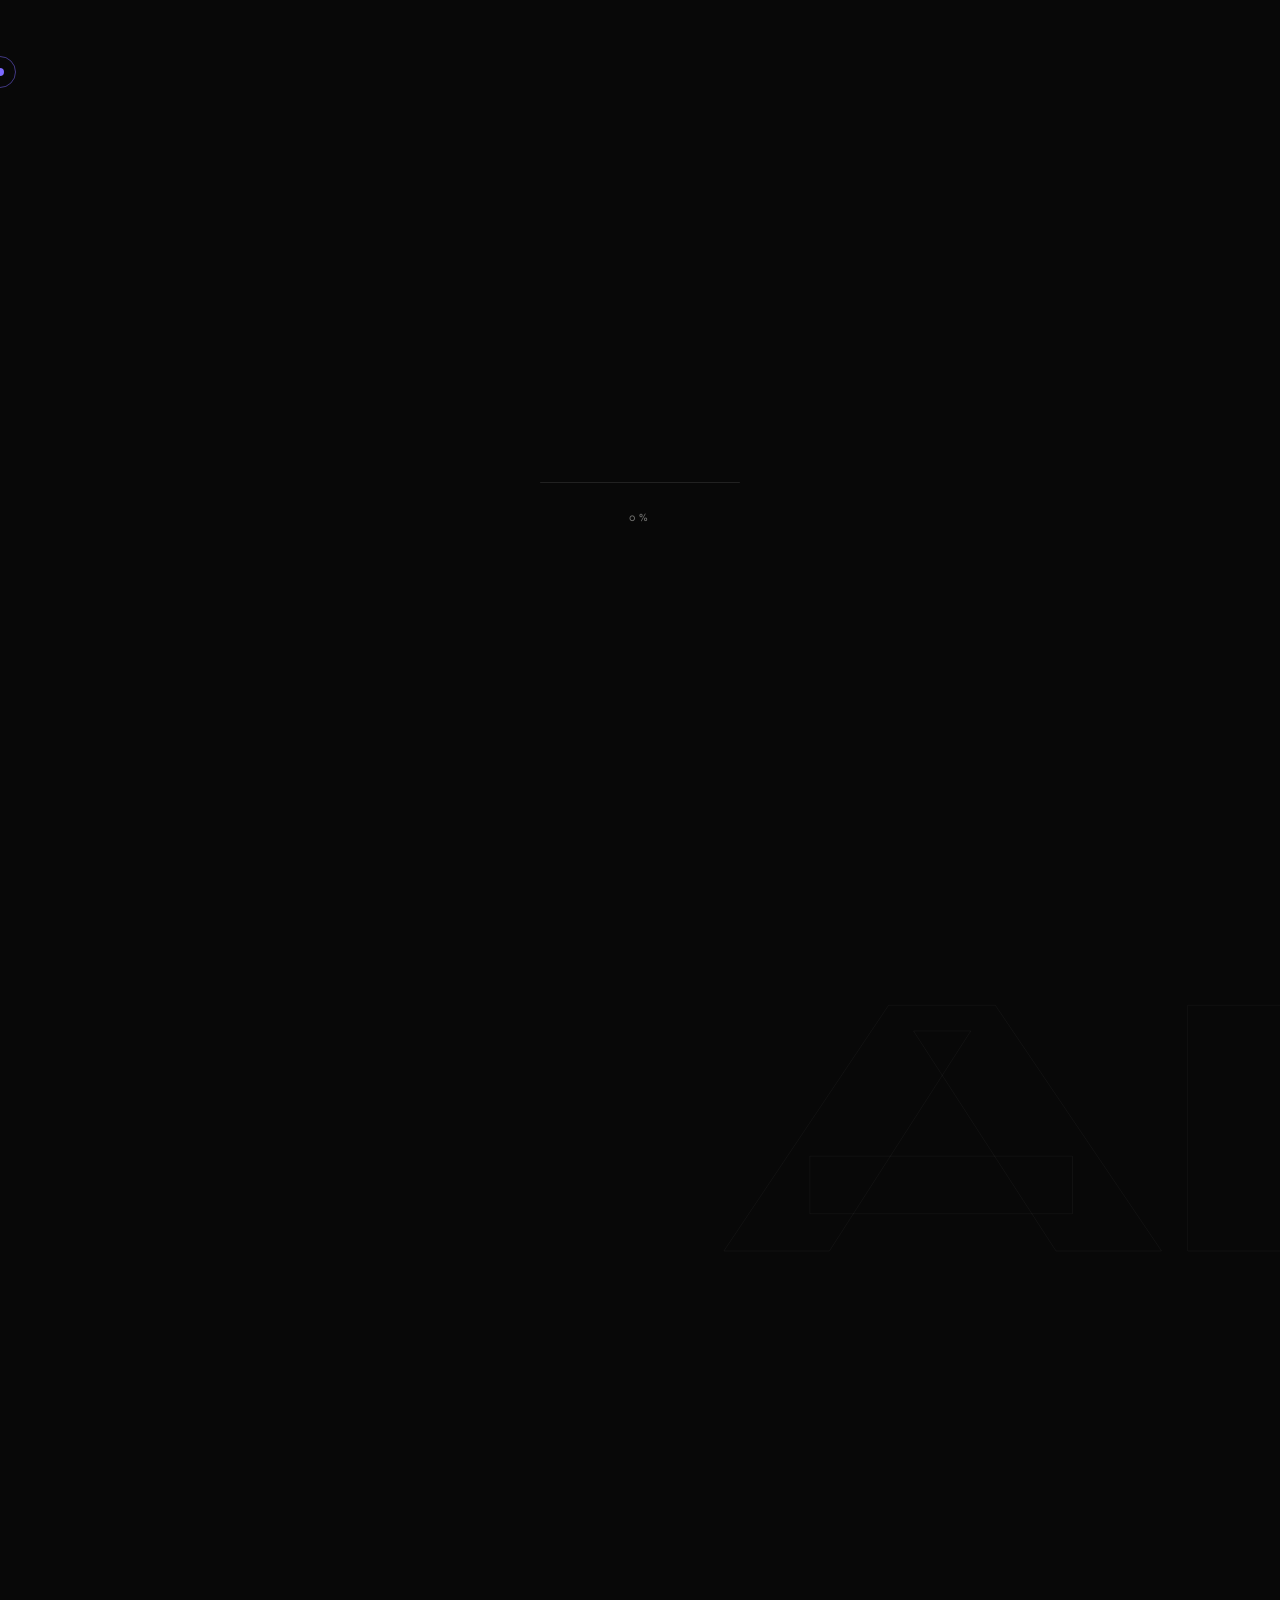
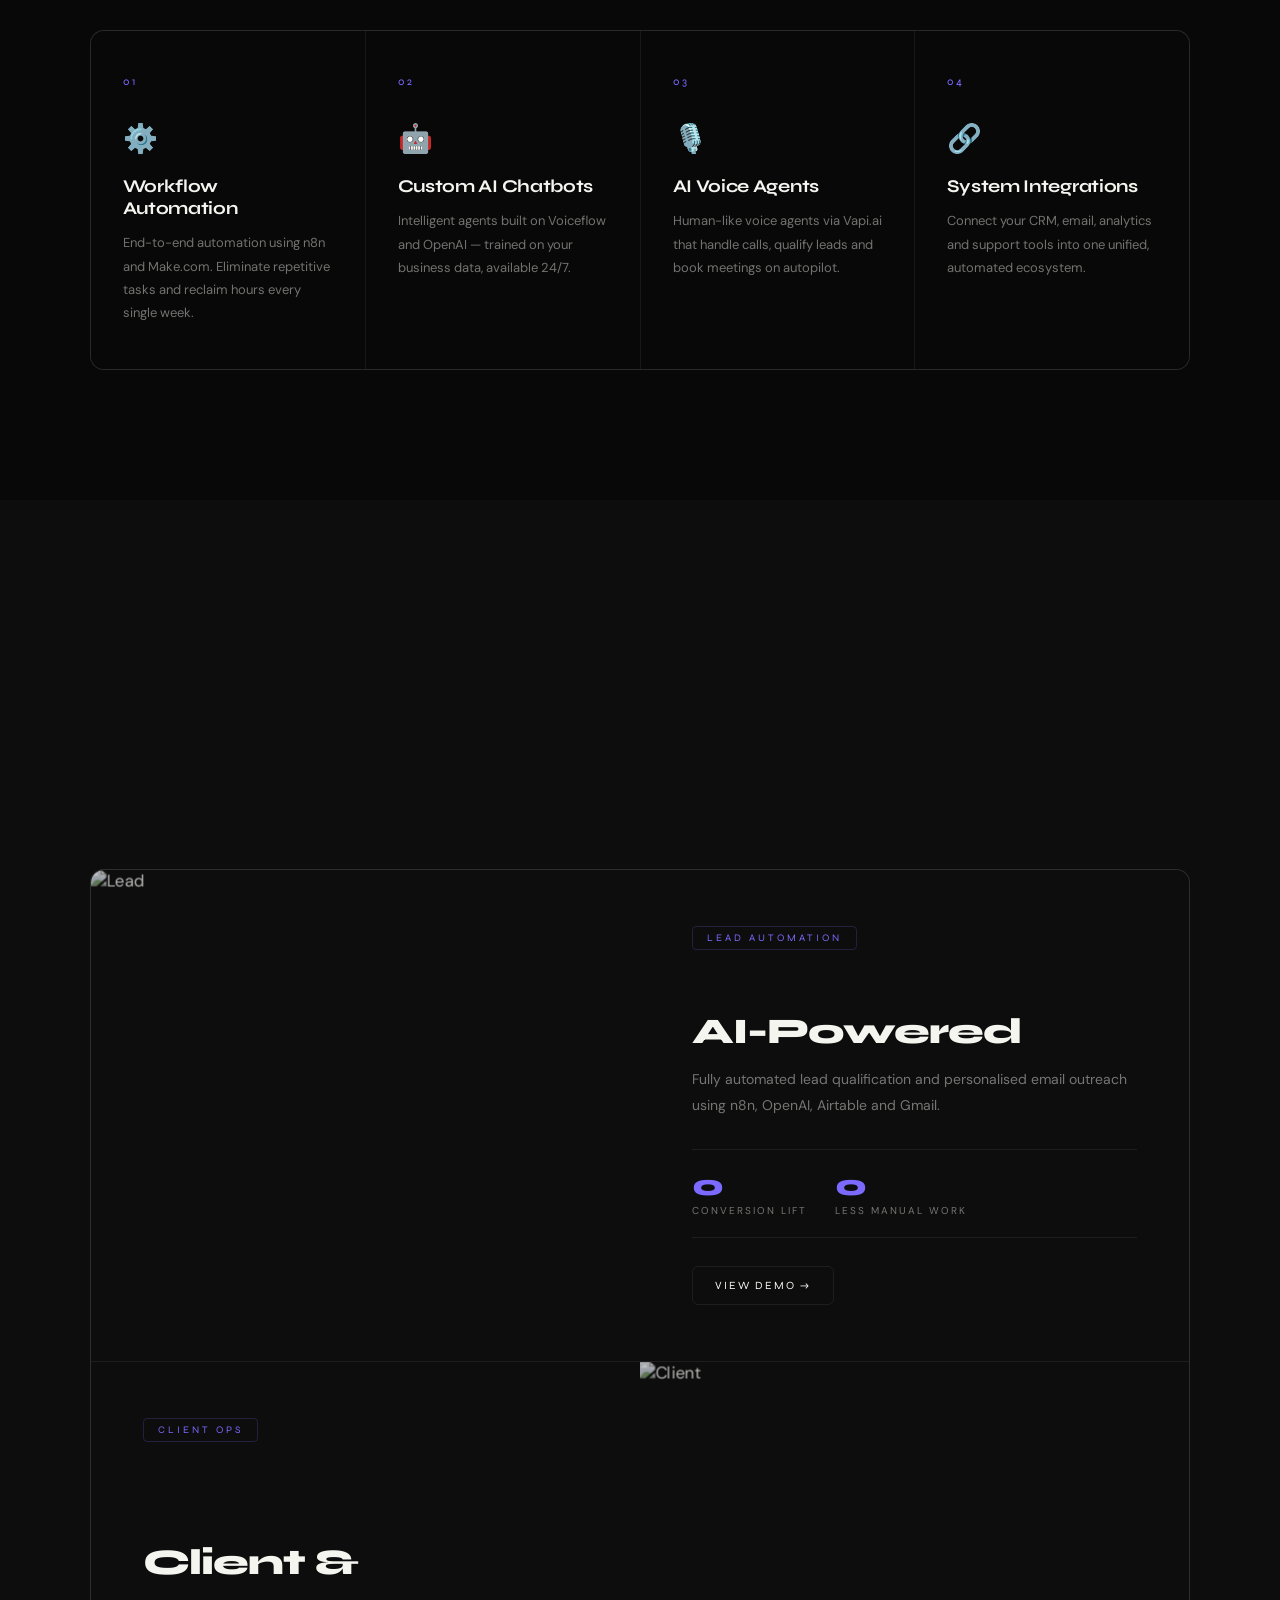
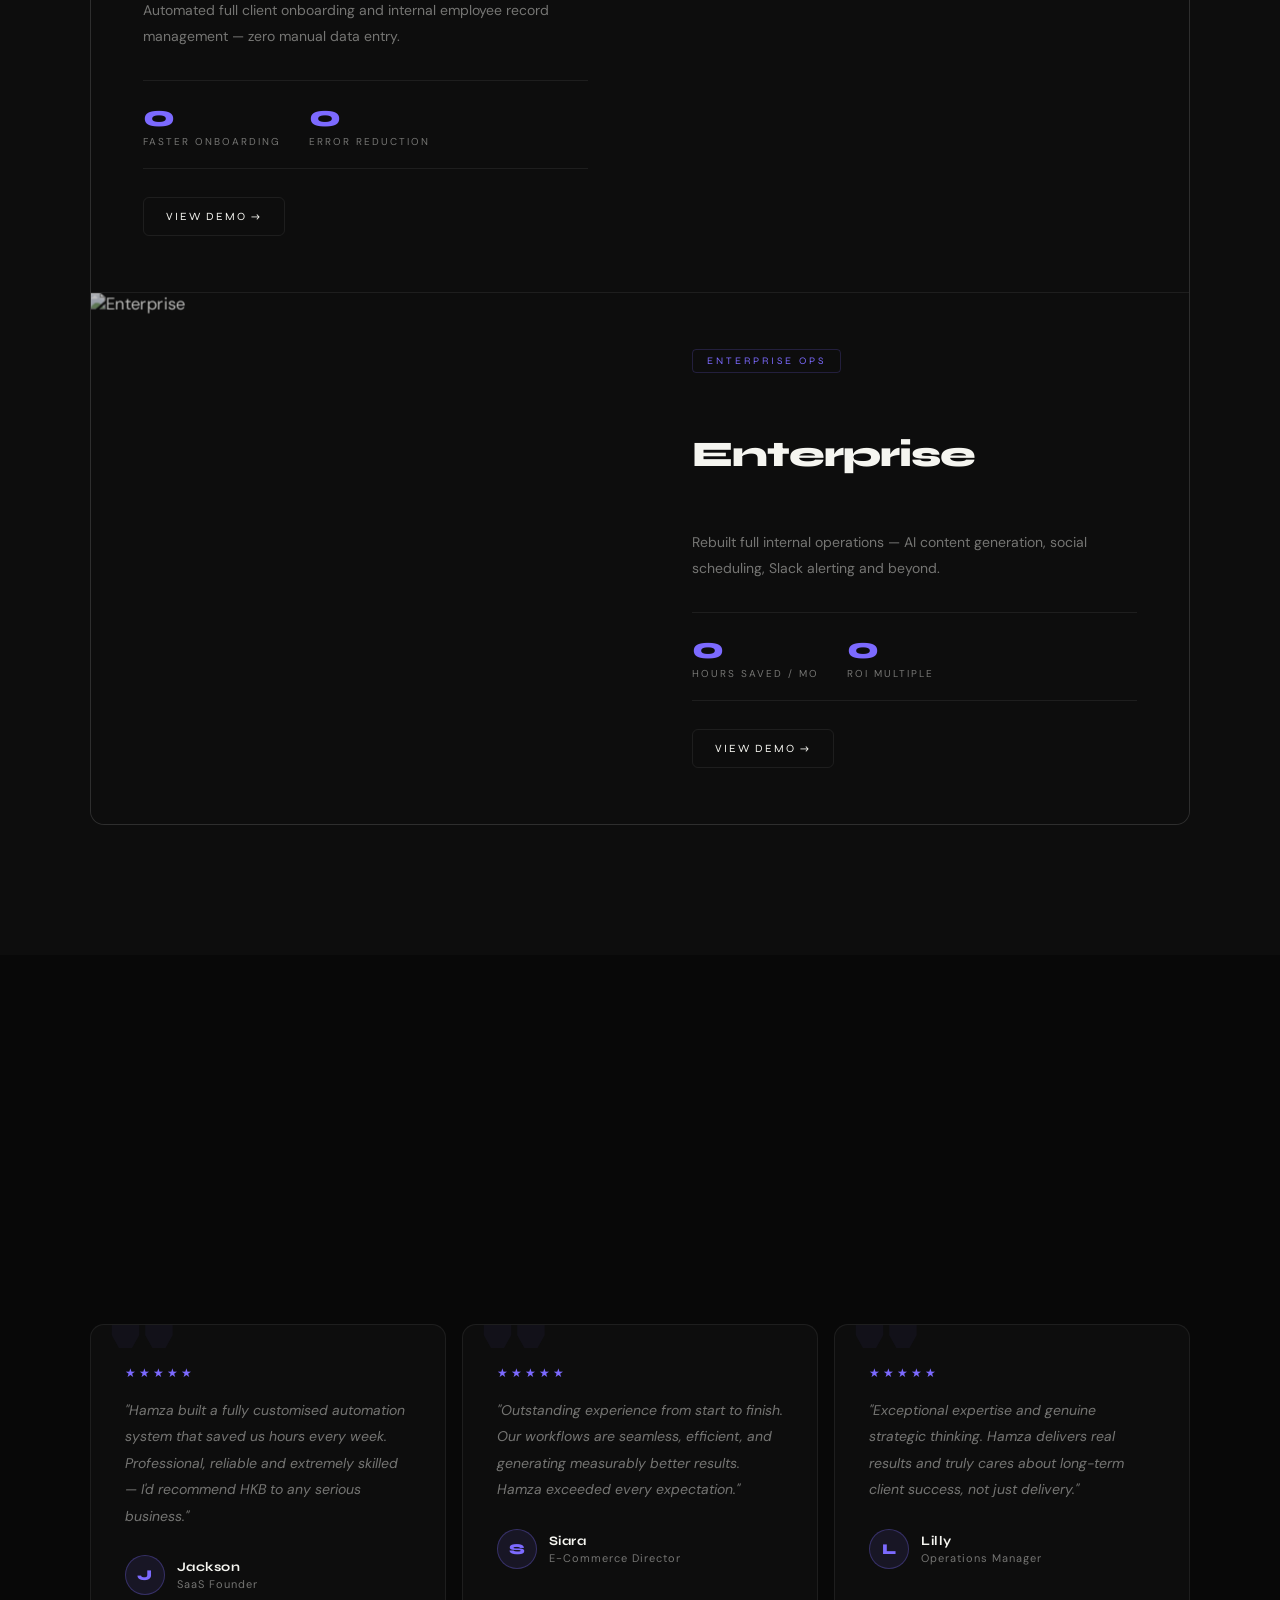
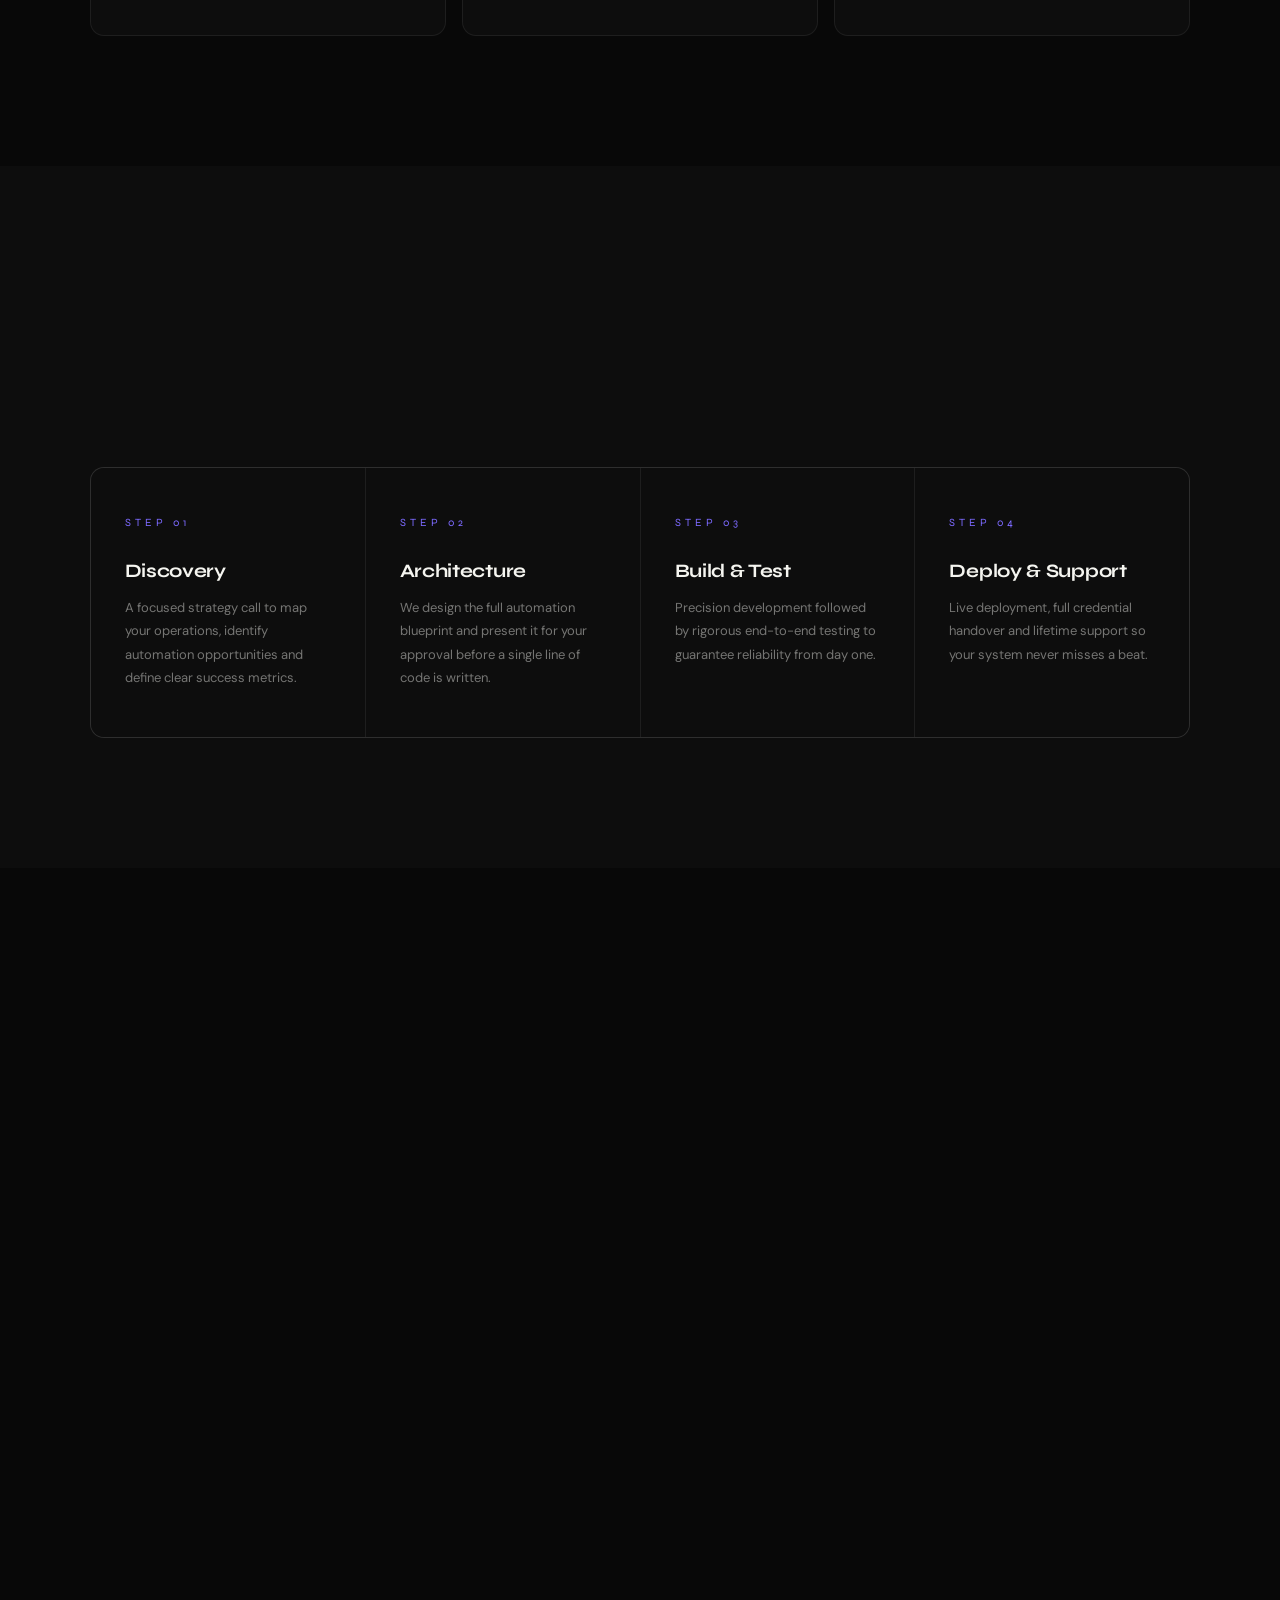
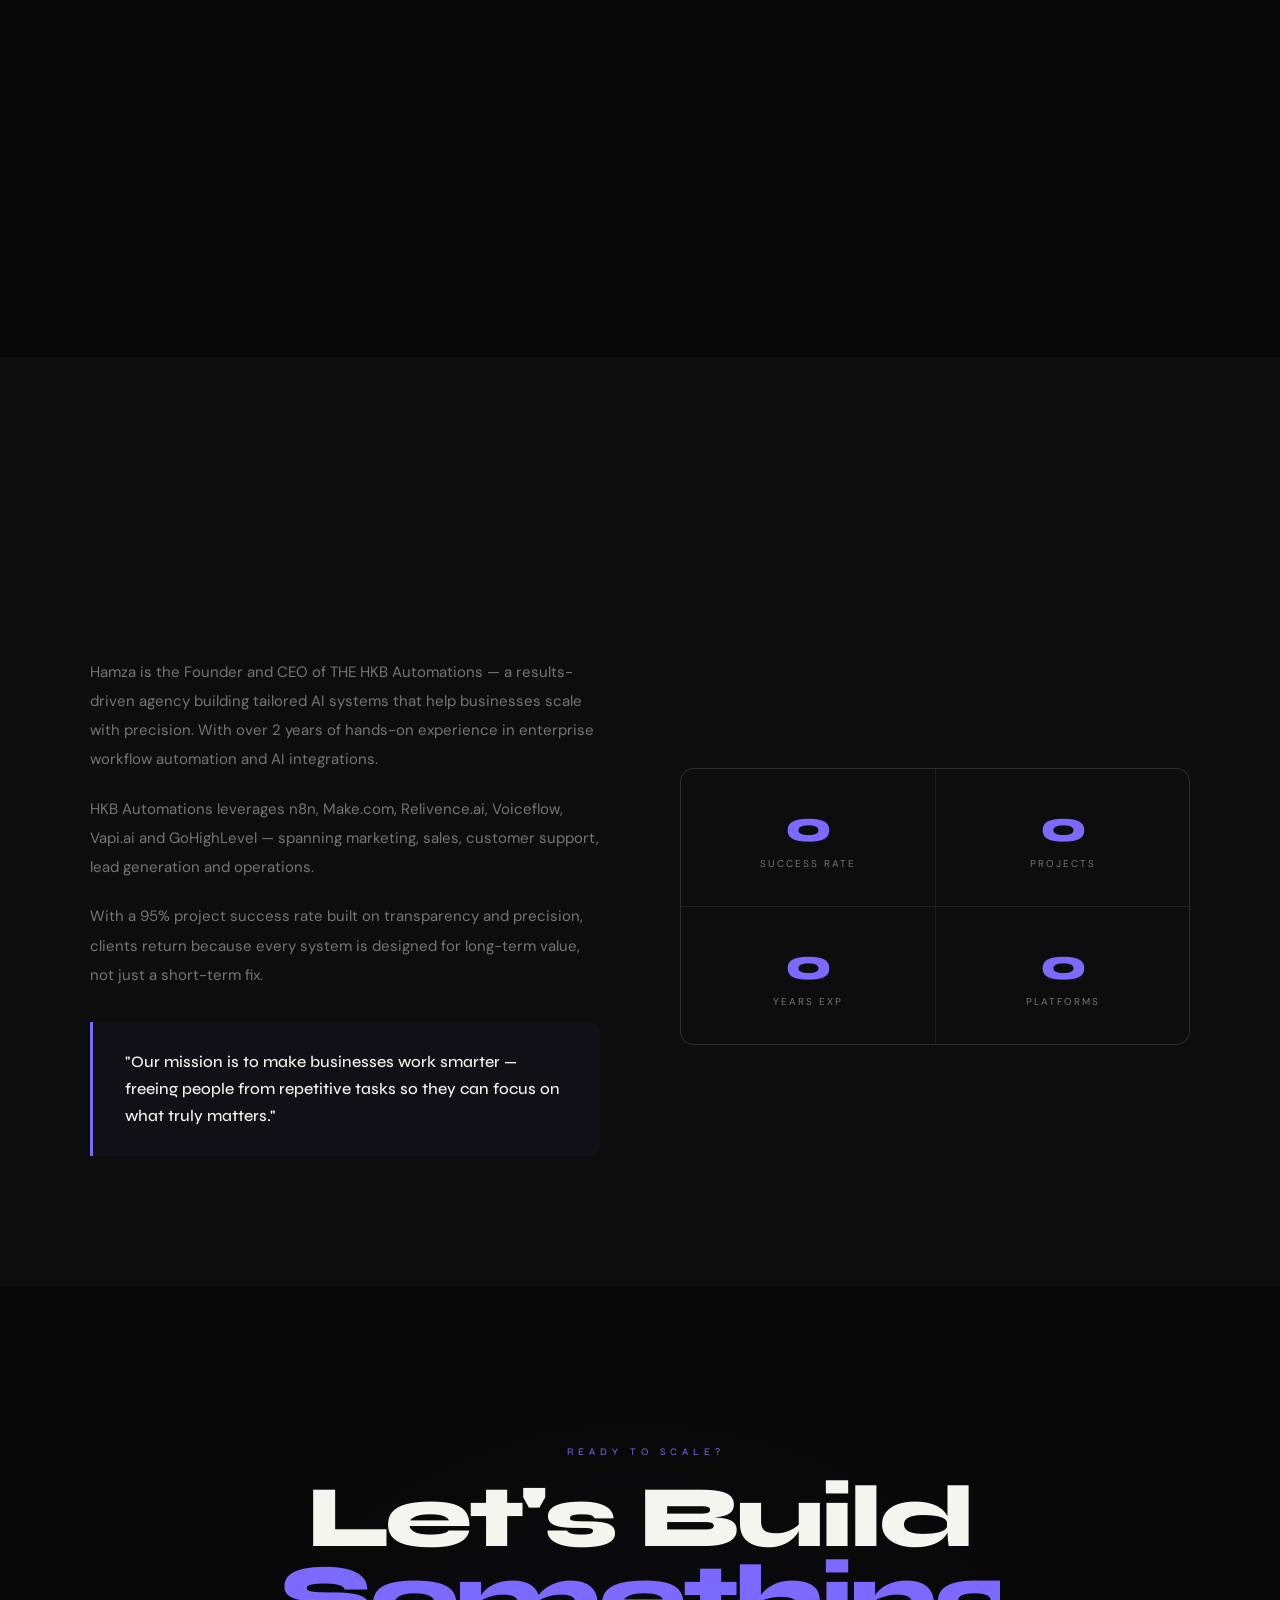
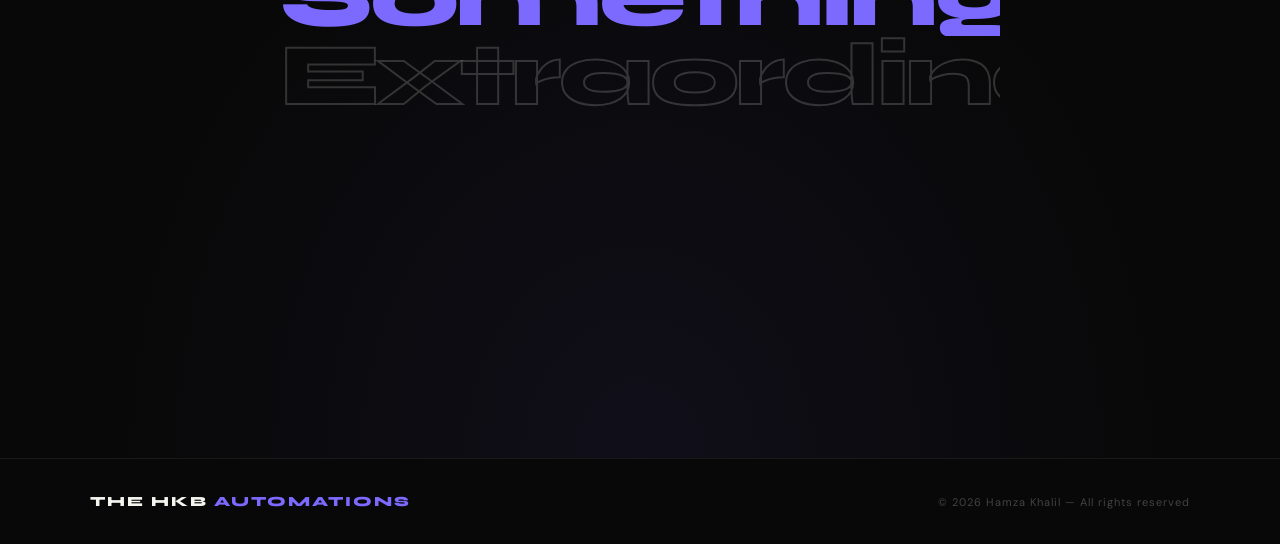
==== commit a2113c0b: "Update index.html" ====
--- a/index.html
+++ b/index.html
@@ -2,422 +2,1171 @@
 <html lang="en">
 <head>
 <meta charset="UTF-8">
-<title>HKB Automations | Enterprise AI Systems</title>
-<meta name="viewport" content="width=device-width, initial-scale=1.0, maximum-scale=1.0">
-<meta name="description" content="HKB Automations — Enterprise AI workflow automation, custom chatbots, voice agents and more.">
-<link href="https://fonts.googleapis.com/css2?family=Cormorant+Garamond:ital,wght@0,400;0,600;0,700;1,400;1,600&family=DM+Sans:wght@300;400;500;600&display=swap" rel="stylesheet">
-<link rel="stylesheet" href="style.css">
+<title>THE HKB Automations | Enterprise AI Systems</title>
+<meta name="viewport" content="width=device-width, initial-scale=1.0">
+<meta name="description" content="HKB Automations — Enterprise AI workflow automation, chatbots, voice agents.">
+
+<!-- Fonts: Clash Display + Cabinet Grotesk -->
+<link href="https://fonts.googleapis.com/css2?family=Syne:wght@400;500;600;700;800&family=DM+Sans:ital,wght@0,300;0,400;0,500;1,300&display=swap" rel="stylesheet">
+
+<!-- GSAP + ScrollTrigger -->
+<script src="https://cdnjs.cloudflare.com/ajax/libs/gsap/3.12.2/gsap.min.js"></script>
+<script src="https://cdnjs.cloudflare.com/ajax/libs/gsap/3.12.2/ScrollTrigger.min.js"></script>
+
+<style>
+/* ══════════════════════════════════════════════
+   COLOR PALETTE
+   Base:    #080808 (near black)
+   Surface: #0f0f0f / #141414
+   Accent:  #7c6aff (deep electric violet — premium, unique)
+   Accent2: #b8ff00
+   Text:    #f5f5f0 (warm white)
+   Dim:     rgba(245,245,240,0.45)
+   The lime accent on near-black is rare, premium,
+   and perfectly signals "AI / automation / cutting edge"
+══════════════════════════════════════════════ */
+:root{
+  --acc:    #7c6aff;
+  --acc2:   #5e4fff;
+  --acc-dim:rgba(124,106,255,0.12);
+  --acc-glow:rgba(124,106,255,0.2);
+  --bg:     #080808;
+  --bg2:    #0d0d0d;
+  --bg3:    #131313;
+  --surf:   rgba(255,255,255,0.03);
+  --border: rgba(255,255,255,0.07);
+  --border2:rgba(124,106,255,0.4);
+  --text:   #f5f5f0;
+  --dim:    rgba(245,245,240,0.45);
+  --dim2:   rgba(245,245,240,0.25);
+  --r:      14px;
+  --ease:   cubic-bezier(.16,1,.3,1);
+}
+
+*{margin:0;padding:0;box-sizing:border-box;}
+html{scroll-behavior:auto;font-size:16px;}
+body{
+  font-family:'DM Sans',sans-serif;
+  background:var(--bg);
+  color:var(--text);
+  overflow-x:hidden;
+}
+::selection{background:var(--acc);color:#080808;}
+::-webkit-scrollbar{width:3px;}
+::-webkit-scrollbar-track{background:var(--bg);}
+::-webkit-scrollbar-thumb{background:var(--acc);border-radius:4px;}
+
+/* ── CURSOR ── */
+#cur,#cur-r{position:fixed;pointer-events:none;z-index:99999;transform:translate(-50%,-50%);border-radius:50%;}
+#cur{width:8px;height:8px;background:var(--acc);transition:width .25s,height .25s;}
+#cur-r{width:32px;height:32px;border:1px solid rgba(124,106,255,0.5);transition:width .3s var(--ease),height .3s var(--ease),left .1s,top .1s;}
+.hovering #cur{width:18px;height:18px;}
+.hovering #cur-r{width:54px;height:54px;border-color:var(--acc);}
+
+/* ── GRAIN ── */
+#grain{
+  position:fixed;inset:0;z-index:9997;pointer-events:none;
+  background-image:url("data:image/svg+xml,%3Csvg viewBox='0 0 250 250' xmlns='http://www.w3.org/2000/svg'%3E%3Cfilter id='n'%3E%3CfeTurbulence type='fractalNoise' baseFrequency='.9' numOctaves='4' stitchTiles='stitch'/%3E%3C/filter%3E%3Crect width='100%25' height='100%25' filter='url(%23n)' opacity='.06'/%3E%3C/svg%3E");
+  opacity:.5;mix-blend-mode:overlay;
+}
+
+/* ══════════════════════════════════════════════
+   LOADER
+══════════════════════════════════════════════ */
+#loader{
+  position:fixed;inset:0;z-index:99998;
+  background:var(--bg);
+  display:flex;flex-direction:column;
+  align-items:center;justify-content:center;gap:28px;
+}
+.loader-logo{
+  font-family:'Syne',sans-serif;
+  font-size:clamp(28px,6vw,64px);
+  font-weight:800;letter-spacing:-1px;
+  color:var(--text);
+  overflow:hidden;
+}
+.loader-logo span{
+  display:inline-block;
+  transform:translateY(110%);
+}
+.loader-logo .acc{color:var(--acc);}
+.loader-bar-wrap{
+  width:200px;height:1px;
+  background:rgba(255,255,255,0.1);
+  border-radius:2px;overflow:hidden;
+}
+.loader-bar{
+  height:100%;width:0%;
+  background:var(--acc);
+  transition:width .05s linear;
+}
+.loader-pct{
+  font-size:11px;letter-spacing:4px;color:var(--dim);
+  font-family:'Syne',sans-serif;
+}
+
+/* ══════════════════════════════════════════════
+   NAV
+══════════════════════════════════════════════ */
+nav{
+  position:fixed;top:0;left:0;width:100%;z-index:1000;
+  display:flex;justify-content:space-between;align-items:center;
+  padding:0 6%;height:72px;
+  transition:background .4s,border-color .4s,backdrop-filter .4s;
+}
+nav.solid{
+  background:rgba(8,8,8,0.92);
+  backdrop-filter:blur(20px);
+  border-bottom:1px solid var(--border);
+}
+.nav-logo{
+  font-family:'Syne',sans-serif;
+  font-size:17px;font-weight:800;letter-spacing:2px;
+  color:var(--text);text-decoration:none;
+}
+.nav-logo span{color:var(--acc);}
+.nav-links{display:flex;align-items:center;gap:2px;}
+.nav-links a{
+  font-size:11px;letter-spacing:1.5px;text-transform:uppercase;
+  color:var(--dim);padding:8px 14px;border-radius:6px;
+  text-decoration:none;transition:color .3s,background .3s;
+}
+.nav-links a:hover{color:var(--text);background:rgba(255,255,255,0.05);}
+.nav-cta{
+  font-size:11px;letter-spacing:1.5px;text-transform:uppercase;
+  padding:10px 22px;border-radius:6px;
+  border:1px solid var(--border2);
+  color:var(--acc);text-decoration:none;
+  transition:all .4s var(--ease);
+}
+.nav-cta:hover{background:var(--acc);color:#080808;border-color:var(--acc);box-shadow:0 0 30px var(--acc-glow);}
+
+/* hamburger */
+.burg{display:none;flex-direction:column;gap:5px;background:none;border:none;cursor:pointer;padding:4px;z-index:1001;}
+.burg span{display:block;width:22px;height:1px;background:var(--text);transition:all .3s;}
+.burg.open span:nth-child(1){transform:translateY(6px) rotate(45deg);}
+.burg.open span:nth-child(2){opacity:0;}
+.burg.open span:nth-child(3){transform:translateY(-6px) rotate(-45deg);}
+.mob-menu{
+  display:none;position:fixed;inset:0;z-index:1000;
+  background:rgba(8,8,8,0.97);backdrop-filter:blur(30px);
+  flex-direction:column;align-items:center;justify-content:center;gap:24px;
+}
+.mob-menu.open{display:flex;}
+.mob-menu a{
+  font-family:'Syne',sans-serif;font-size:clamp(28px,8vw,42px);
+  font-weight:700;color:var(--dim);text-decoration:none;
+  transition:color .3s,transform .3s;letter-spacing:-0.5px;
+}
+.mob-menu a:hover{color:var(--acc);transform:translateX(8px);}
+
+/* ══════════════════════════════════════════════
+   TICKER
+══════════════════════════════════════════════ */
+.ticker{
+  position:relative;z-index:10;
+  background:var(--acc);overflow:hidden;padding:11px 0;
+  margin-top:72px;
+}
+.ticker-track{
+  display:flex;white-space:nowrap;
+  animation:tick 28s linear infinite;
+}
+.ticker-track span{
+  padding-right:60px;font-size:11px;font-weight:600;
+  letter-spacing:2px;text-transform:uppercase;color:#080808;
+  font-family:'Syne',sans-serif;
+}
+.ticker-track span::before{content:"✦  ";}
+@keyframes tick{0%{transform:translateX(0);}100%{transform:translateX(-50%);}}
+
+/* ══════════════════════════════════════════════
+   SHARED SECTION STYLES
+══════════════════════════════════════════════ */
+.wrapper{position:relative;z-index:10;}
+section{padding:130px 7%;scroll-margin-top:72px;}
+section:nth-child(even){background:var(--bg2);}
+
+.sec-eyebrow{
+  display:flex;align-items:center;gap:12px;
+  margin-bottom:20px;overflow:hidden;
+}
+.sec-eyebrow span{
+  font-size:10px;letter-spacing:5px;text-transform:uppercase;
+  color:var(--acc);font-family:'Syne',sans-serif;
+  transform:translateY(100%);opacity:0;
+}
+.sec-eyebrow::before{
+  content:"";display:block;width:0;height:1px;
+  background:var(--acc);transition:width .8s var(--ease);
+  flex-shrink:0;
+}
+.sec-eyebrow.active::before{width:40px;}
+
+.sec-h{
+  font-family:'Syne',sans-serif;
+  font-size:clamp(36px,6vw,72px);
+  font-weight:800;line-height:.95;
+  letter-spacing:-2px;margin-bottom:70px;
+  overflow:hidden;
+}
+.sec-h .line{display:block;transform:translateY(110%);opacity:0;}
+.sec-h .acc{color:var(--acc);}
+
+/* ══════════════════════════════════════════════
+   HERO
+══════════════════════════════════════════════ */
+#hero{
+  min-height:100vh;display:flex;align-items:center;
+  padding-top:0;position:relative;overflow:hidden;
+}
+/* BIG BG NUMBER */
+.hero-bg-num{
+  position:absolute;right:-2%;bottom:-5%;
+  font-family:'Syne',sans-serif;font-size:clamp(200px,30vw,400px);
+  font-weight:800;color:transparent;
+  -webkit-text-stroke:1px rgba(255,255,255,0.04);
+  pointer-events:none;user-select:none;line-height:1;
+  letter-spacing:-10px;
+}
+/* FLOATING BADGE */
+.hero-badge{
+  display:inline-flex;align-items:center;gap:8px;
+  padding:8px 18px;border-radius:40px;
+  border:1px solid var(--border);
+  background:rgba(255,255,255,0.04);
+  font-size:11px;letter-spacing:2px;text-transform:uppercase;
+  color:var(--dim);margin-bottom:36px;
+  transform:translateY(20px);opacity:0;
+  font-family:'Syne',sans-serif;
+}
+.badge-dot{
+  width:6px;height:6px;border-radius:50%;
+  background:var(--acc);
+  box-shadow:0 0 8px var(--acc);
+  animation:dpulse 2s ease infinite;
+}
+@keyframes dpulse{0%,100%{box-shadow:0 0 0 0 rgba(124,106,255,.7);}50%{box-shadow:0 0 0 8px rgba(124,106,255,0);}}
+
+.hero-h1{
+  font-family:'Syne',sans-serif;
+  font-size:clamp(52px,10vw,120px);
+  font-weight:800;line-height:.9;
+  letter-spacing:-3px;margin-bottom:32px;
+}
+.hero-h1 .row{display:block;overflow:hidden;}
+.hero-h1 .row-inner{display:block;transform:translateY(110%);opacity:0;}
+.hero-h1 .acc{color:var(--acc);}
+.hero-h1 .outline{
+  color:transparent;
+  -webkit-text-stroke:2px rgba(245,245,240,0.18);
+  transition:-webkit-text-stroke .3s;
+}
+.hero-h1 .outline:hover{-webkit-text-stroke-color:var(--text);}
+
+.hero-sub{
+  font-size:clamp(15px,1.8vw,18px);
+  color:var(--dim);line-height:1.75;
+  max-width:520px;margin-bottom:52px;
+  transform:translateY(20px);opacity:0;
+}
+.hero-cta{
+  display:flex;gap:16px;flex-wrap:wrap;
+  transform:translateY(20px);opacity:0;
+}
+.btn-acc{
+  padding:16px 40px;border-radius:8px;
+  background:var(--acc);color:#080808;
+  font-family:'Syne',sans-serif;
+  font-weight:700;font-size:12px;letter-spacing:2px;text-transform:uppercase;
+  border:none;cursor:pointer;text-decoration:none;
+  transition:all .4s var(--ease);
+  box-shadow:0 0 0 0 var(--acc-glow);
+}
+.btn-acc:hover{transform:translateY(-4px);box-shadow:0 16px 50px rgba(124,106,255,0.3);}
+.btn-ghost{
+  padding:16px 40px;border-radius:8px;
+  background:transparent;color:var(--text);
+  font-family:'Syne',sans-serif;
+  font-weight:600;font-size:12px;letter-spacing:2px;text-transform:uppercase;
+  border:1px solid var(--border);cursor:pointer;text-decoration:none;
+  transition:all .4s var(--ease);
+}
+.btn-ghost:hover{border-color:rgba(255,255,255,0.3);background:rgba(255,255,255,0.04);transform:translateY(-4px);}
+
+.hero-scroll{
+  position:absolute;bottom:40px;left:7%;
+  display:flex;align-items:center;gap:12px;
+  font-size:10px;letter-spacing:3px;text-transform:uppercase;
+  color:var(--dim2);opacity:0;
+  font-family:'Syne',sans-serif;
+}
+.scroll-line{
+  width:40px;height:1px;background:var(--dim2);
+  position:relative;overflow:hidden;
+}
+.scroll-line::after{
+  content:"";position:absolute;top:0;left:-100%;
+  width:100%;height:100%;background:var(--acc);
+  animation:scrollLine 2s ease infinite;
+}
+@keyframes scrollLine{0%{left:-100%;}100%{left:100%;}}
+
+.hero-stats{
+  display:flex;gap:0;margin-top:80px;padding-top:40px;
+  border-top:1px solid var(--border);
+  transform:translateY(20px);opacity:0;
+}
+.hstat{
+  flex:1;padding-right:40px;
+  border-right:1px solid var(--border);
+  margin-right:40px;
+}
+.hstat:last-child{border-right:none;margin-right:0;}
+.hstat-n{
+  font-family:'Syne',sans-serif;
+  font-size:clamp(36px,4vw,50px);font-weight:800;
+  color:var(--acc);line-height:1;
+}
+.hstat-l{font-size:11px;letter-spacing:1.5px;text-transform:uppercase;color:var(--dim);margin-top:6px;}
+
+/* ══════════════════════════════════════════════
+   SERVICES
+══════════════════════════════════════════════ */
+#services{background:var(--bg);}
+.svc-grid{
+  display:grid;grid-template-columns:repeat(4,1fr);
+  gap:1px;background:var(--border);
+  border:1px solid var(--border);border-radius:var(--r);overflow:hidden;
+}
+.svc{
+  padding:44px 32px;background:var(--bg);
+  position:relative;overflow:hidden;
+  transition:background .5s var(--ease);
+}
+.svc::after{
+  content:"";position:absolute;bottom:0;left:0;right:0;
+  height:2px;background:var(--acc);
+  transform:scaleX(0);transform-origin:left;
+  transition:transform .5s var(--ease);
+}
+.svc:hover{background:rgba(124,106,255,0.03);}
+.svc:hover::after{transform:scaleX(1);}
+.svc-n{
+  font-family:'Syne',sans-serif;font-size:11px;
+  letter-spacing:3px;color:var(--acc);margin-bottom:32px;
+  display:block;
+}
+.svc-icon{font-size:28px;margin-bottom:18px;display:block;}
+.svc h3{
+  font-family:'Syne',sans-serif;
+  font-size:18px;font-weight:700;
+  margin-bottom:12px;letter-spacing:-0.3px;
+}
+.svc p{font-size:13px;color:var(--dim);line-height:1.8;}
+
+/* ══════════════════════════════════════════════
+   PROJECTS
+══════════════════════════════════════════════ */
+#projects{background:var(--bg2);}
+.proj-list{display:flex;flex-direction:column;gap:1px;background:var(--border);border:1px solid var(--border);border-radius:var(--r);overflow:hidden;}
+.proj{
+  display:grid;grid-template-columns:1fr 1fr;
+  background:var(--bg2);
+  transition:background .5s;cursor:pointer;
+}
+.proj:nth-child(even){direction:rtl;}
+.proj:nth-child(even)>*{direction:ltr;}
+.proj:hover{background:var(--bg3);}
+.proj-img-wrap{
+  position:relative;overflow:hidden;height:400px;
+}
+.proj-img{
+  width:100%;height:100%;object-fit:cover;
+  filter:grayscale(60%) brightness(.75);
+  transform:scale(1.05);
+  transition:transform 1s var(--ease),filter .7s;
+}
+.proj:hover .proj-img{
+  transform:scale(1);
+  filter:grayscale(20%) brightness(.65);
+}
+.proj-img-cover{
+  position:absolute;inset:0;
+  background:linear-gradient(135deg,rgba(124,106,255,.08),transparent);
+  opacity:0;transition:opacity .5s;
+}
+.proj:hover .proj-img-cover{opacity:1;}
+
+/* TILT effect handled by JS */
+.proj-body{
+  padding:56px 52px;
+  display:flex;flex-direction:column;justify-content:center;
+}
+.proj-tag{
+  font-family:'Syne',sans-serif;
+  font-size:10px;letter-spacing:3px;text-transform:uppercase;
+  color:var(--acc);border:1px solid rgba(124,106,255,0.2);
+  display:inline-block;padding:5px 14px;border-radius:4px;
+  margin-bottom:22px;width:fit-content;
+}
+.proj-body h3{
+  font-family:'Syne',sans-serif;
+  font-size:clamp(22px,3vw,36px);font-weight:800;
+  letter-spacing:-1px;line-height:1.1;
+  margin-bottom:16px;overflow:hidden;
+}
+.proj-body h3 .tl{display:block;transform:translateY(100%);}
+.proj-body p{font-size:14px;color:var(--dim);line-height:1.85;margin-bottom:30px;}
+.proj-nums{
+  display:flex;gap:28px;
+  padding:20px 0;
+  border-top:1px solid var(--border);
+  border-bottom:1px solid var(--border);
+  margin-bottom:28px;
+}
+.pn-n{
+  font-family:'Syne',sans-serif;
+  font-size:30px;font-weight:800;color:var(--acc);line-height:1;
+}
+.pn-l{font-size:10px;letter-spacing:2px;text-transform:uppercase;color:var(--dim);margin-top:4px;}
+.proj-link{
+  display:inline-flex;align-items:center;gap:10px;
+  font-family:'Syne',sans-serif;font-size:11px;letter-spacing:2px;text-transform:uppercase;
+  color:var(--text);border:1px solid var(--border);
+  padding:12px 22px;border-radius:6px;
+  width:fit-content;background:none;cursor:pointer;
+  transition:all .4s var(--ease);
+}
+.proj-link:hover{border-color:var(--acc);color:var(--acc);background:rgba(124,106,255,0.04);gap:16px;}
+
+/* ══════════════════════════════════════════════
+   REVIEWS
+══════════════════════════════════════════════ */
+#reviews{background:var(--bg);}
+.rev-grid{display:grid;grid-template-columns:repeat(3,1fr);gap:16px;}
+.rev{
+  padding:40px 34px;background:var(--bg2);
+  border:1px solid var(--border);border-radius:var(--r);
+  position:relative;overflow:hidden;
+  transition:all .5s var(--ease);
+}
+.rev::before{
+  content:'"';
+  position:absolute;top:-20px;left:18px;
+  font-family:'Syne',sans-serif;font-size:110px;font-weight:800;
+  color:rgba(124,106,255,0.05);line-height:1;pointer-events:none;
+}
+.rev:hover{border-color:rgba(124,106,255,0.25);transform:translateY(-6px);box-shadow:0 24px 60px rgba(0,0,0,.5),0 0 40px rgba(124,106,255,0.06);}
+.rev-stars{display:flex;gap:3px;margin-bottom:16px;}
+.rev-stars span{color:var(--acc);font-size:12px;}
+.rev-text{font-size:14px;line-height:1.9;color:var(--dim);font-style:italic;margin-bottom:26px;}
+.rev-author{display:flex;align-items:center;gap:12px;}
+.rev-av{
+  width:40px;height:40px;border-radius:50%;
+  background:rgba(124,106,255,0.1);border:1px solid rgba(124,106,255,0.3);
+  display:flex;align-items:center;justify-content:center;
+  font-family:'Syne',sans-serif;font-size:15px;font-weight:800;color:var(--acc);
+}
+.rev-name{font-family:'Syne',sans-serif;font-size:13px;font-weight:700;letter-spacing:.5px;}
+.rev-role{font-size:11px;color:var(--dim);letter-spacing:1px;margin-top:2px;}
+
+/* ══════════════════════════════════════════════
+   PROCESS
+══════════════════════════════════════════════ */
+#process{background:var(--bg2);}
+.proc-wrap{
+  display:grid;grid-template-columns:repeat(4,1fr);gap:1px;
+  background:var(--border);border:1px solid var(--border);
+  border-radius:var(--r);overflow:hidden;margin-top:10px;
+}
+.proc-step{
+  padding:48px 34px;background:var(--bg2);
+  position:relative;overflow:hidden;transition:background .4s;
+}
+.proc-step:hover{background:rgba(124,106,255,0.025);}
+.proc-step::before{
+  content:"";position:absolute;top:0;left:0;right:0;
+  height:1px;background:var(--acc);
+  transform:scaleX(0);transform-origin:left;
+  transition:transform .6s var(--ease);
+}
+.proc-step:hover::before{transform:scaleX(1);}
+.proc-n{
+  font-family:'Syne',sans-serif;
+  font-size:11px;letter-spacing:4px;
+  color:var(--acc);display:block;margin-bottom:30px;
+}
+.proc-step h3{
+  font-family:'Syne',sans-serif;font-size:19px;font-weight:700;
+  margin-bottom:14px;letter-spacing:-.3px;
+}
+.proc-step p{font-size:13px;color:var(--dim);line-height:1.8;}
+
+/* ══════════════════════════════════════════════
+   PRICING
+══════════════════════════════════════════════ */
+#pricing{background:var(--bg);}
+.price-grid{display:grid;grid-template-columns:repeat(3,1fr);gap:16px;align-items:start;}
+.plan{
+  padding:50px 36px;border-radius:var(--r);
+  background:var(--bg2);border:1px solid var(--border);
+  position:relative;overflow:hidden;
+  transition:all .5s var(--ease);
+  transform:translateY(50px);opacity:0;
+}
+.plan.vis{transform:translateY(0);opacity:1;}
+.plan:hover{border-color:rgba(255,255,255,0.15);transform:translateY(-6px);box-shadow:0 24px 80px rgba(0,0,0,.6);}
+.plan-hot{border-color:rgba(124,106,255,0.4);background:rgba(124,106,255,0.03);}
+.plan-hot:hover{box-shadow:0 24px 80px rgba(0,0,0,.6),0 0 50px rgba(124,106,255,0.08);}
+.plan-tag{
+  position:absolute;top:0;left:0;right:0;text-align:center;
+  background:var(--acc);color:#080808;
+  font-family:'Syne',sans-serif;font-size:10px;font-weight:700;
+  letter-spacing:3px;text-transform:uppercase;padding:8px;
+}
+.plan-name{
+  font-family:'Syne',sans-serif;font-size:22px;font-weight:800;
+  letter-spacing:-.5px;margin-bottom:8px;color:var(--text);
+}
+.plan-price{
+  font-family:'Syne',sans-serif;
+  font-size:52px;font-weight:800;line-height:1;
+  color:var(--acc);margin:16px 0 4px;letter-spacing:-2px;
+}
+.plan-hot .plan-name{margin-top:28px;}
+.plan-sub{font-size:12px;color:var(--dim);letter-spacing:.5px;margin-bottom:28px;}
+.plan-div{width:100%;height:1px;background:var(--border);margin-bottom:26px;}
+.plan ul{list-style:none;margin-bottom:34px;}
+.plan ul li{
+  font-size:13px;color:var(--dim);padding:9px 0;
+  border-bottom:1px solid rgba(255,255,255,0.04);
+  display:flex;align-items:center;gap:9px;
+}
+.plan ul li::before{content:"→";color:var(--acc);font-size:11px;flex-shrink:0;}
+.plan-btn{
+  display:block;text-align:center;
+  padding:14px;border-radius:8px;
+  font-family:'Syne',sans-serif;font-weight:700;
+  font-size:11px;letter-spacing:2px;text-transform:uppercase;
+  transition:all .4s var(--ease);text-decoration:none;cursor:pointer;
+  background:transparent;color:var(--text);border:1px solid var(--border);
+}
+.plan-btn:hover{border-color:var(--acc);color:var(--acc);}
+.plan-hot .plan-btn{background:var(--acc);color:#080808;border:none;}
+.plan-hot .plan-btn:hover{box-shadow:0 12px 40px rgba(124,106,255,0.3);transform:translateY(-2px);}
+
+/* ══════════════════════════════════════════════
+   ABOUT
+══════════════════════════════════════════════ */
+#about{background:var(--bg2);}
+.about-layout{display:grid;grid-template-columns:1fr 1fr;gap:80px;align-items:center;}
+.about-text p{font-size:15px;color:var(--dim);line-height:1.95;margin-bottom:20px;}
+.about-quote{
+  margin-top:32px;padding:26px 28px 26px 32px;
+  border-left:3px solid var(--acc);
+  background:rgba(124,106,255,0.04);border-radius:0 10px 10px 0;
+  font-family:'Syne',sans-serif;font-size:16px;font-weight:500;
+  color:var(--text);line-height:1.7;
+}
+.about-visual{
+  display:grid;grid-template-columns:1fr 1fr;gap:1px;
+  background:var(--border);border:1px solid var(--border);
+  border-radius:var(--r);overflow:hidden;
+}
+.acard{
+  padding:36px 28px;background:var(--bg2);text-align:center;
+  transition:background .4s;
+}
+.acard:hover{background:rgba(124,106,255,0.04);}
+.acard-n{
+  font-family:'Syne',sans-serif;font-size:44px;font-weight:800;
+  color:var(--acc);letter-spacing:-1px;line-height:1;
+}
+.acard-l{font-size:10px;letter-spacing:2px;text-transform:uppercase;color:var(--dim);margin-top:8px;}
+
+/* ══════════════════════════════════════════════
+   BOOKING
+══════════════════════════════════════════════ */
+#booking{
+  background:var(--bg);text-align:center;
+  padding:160px 7%;
+  position:relative;overflow:hidden;
+}
+#booking::before{
+  content:"";position:absolute;inset:0;
+  background:radial-gradient(ellipse at 50% 100%,rgba(124,106,255,0.07),transparent 60%);
+  pointer-events:none;
+}
+.book-inner{max-width:720px;margin:auto;position:relative;z-index:2;}
+.book-inner .hero-h1{font-size:clamp(42px,8vw,88px);margin-bottom:24px;overflow:hidden;}
+.book-inner .hero-h1 .row-inner{transform:none;opacity:1;}
+.book-p{font-size:17px;color:var(--dim);line-height:1.8;margin-bottom:52px;opacity:0;transform:translateY(20px);}
+.book-btn{display:inline-block;opacity:0;transform:translateY(20px);}
+
+/* ══════════════════════════════════════════════
+   FOOTER
+══════════════════════════════════════════════ */
+footer{
+  position:relative;z-index:10;
+  padding:34px 7%;background:var(--bg);
+  border-top:1px solid var(--border);
+  display:flex;justify-content:space-between;align-items:center;flex-wrap:wrap;gap:16px;
+}
+.foot-logo{
+  font-family:'Syne',sans-serif;font-size:14px;font-weight:800;
+  letter-spacing:2px;color:var(--text);
+}
+.foot-logo span{color:var(--acc);}
+.foot-c{font-size:11px;color:var(--dim2);letter-spacing:1px;}
+
+/* ══════════════════════════════════════════════
+   MODAL
+══════════════════════════════════════════════ */
+.modal{
+  display:none;position:fixed;inset:0;z-index:9996;
+  background:rgba(8,8,8,.97);backdrop-filter:blur(20px);
+  justify-content:center;align-items:center;
+}
+.modal img{max-width:90%;max-height:88vh;object-fit:contain;border-radius:10px;border:1px solid var(--border);}
+.modal-x{
+  position:absolute;top:22px;right:30px;
+  font-size:28px;color:var(--dim);cursor:pointer;
+  font-family:'Syne',sans-serif;font-weight:800;
+  transition:color .3s;line-height:1;
+}
+.modal-x:hover{color:var(--acc);}
+
+/* ══════════════════════════════════════════════
+   PARALLAX LAYER
+══════════════════════════════════════════════ */
+.parallax-slow{will-change:transform;}
+.parallax-fast{will-change:transform;}
+
+/* ══════════════════════════════════════════════
+   RESPONSIVE
+══════════════════════════════════════════════ */
+@media(max-width:1100px){
+  .svc-grid{grid-template-columns:1fr 1fr;}
+  .proc-wrap{grid-template-columns:1fr 1fr;}
+}
+@media(max-width:900px){
+  .proj{grid-template-columns:1fr;}
+  .proj:nth-child(even){direction:ltr;}
+  .proj-img-wrap{height:260px;}
+  .about-layout{grid-template-columns:1fr;gap:50px;}
+  .price-grid{grid-template-columns:1fr;}
+  .plan{max-width:440px;margin:0 auto;}
+}
+@media(max-width:768px){
+  body{cursor:auto;}
+  #cur,#cur-r{display:none;}
+  nav{padding:0 5%;height:64px;}
+  .nav-links,.nav-cta{display:none;}
+  .burg{display:flex;}
+  .ticker{margin-top:64px;}
+  section{padding:80px 5%;}
+  .hero-h1{font-size:clamp(42px,11vw,65px);letter-spacing:-2px;}
+  .hero-stats{gap:0;flex-wrap:wrap;}
+  .hstat{flex:0 0 50%;margin:0;padding:20px 0;border-right:none;border-bottom:1px solid var(--border);}
+  .hstat:nth-child(2n){padding-left:20px;border-left:1px solid var(--border);}
+  .svc-grid{grid-template-columns:1fr;background:none;border:none;border-radius:0;gap:1px;}
+  .svc{border:1px solid var(--border);border-radius:var(--r);}
+  .proc-wrap{grid-template-columns:1fr;}
+  .rev-grid{grid-template-columns:1fr;}
+  .hero-cta{flex-direction:column;align-items:flex-start;}
+  .btn-acc,.btn-ghost{text-align:center;}
+  footer{flex-direction:column;text-align:center;}
+  .about-visual{grid-template-columns:1fr 1fr;}
+}
+@media(max-width:480px){
+  .hero-h1{font-size:38px;letter-spacing:-1.5px;}
+  .sec-h{font-size:32px;}
+  .plan-price{font-size:42px;}
+  .acard-n{font-size:36px;}
+}
+</style>
 </head>
 <body>
 
-<!-- BG -->
-<div class="bg-canvas" id="bgCanvas"></div>
-
-<!-- INTRO -->
-<div id="intro">
-  <div class="intro-rings">
-    <div class="intro-ring"></div>
-    <div class="intro-ring"></div>
-    <div class="intro-ring"></div>
-    <div class="intro-ring"></div>
+<!-- CURSOR -->
+<div id="cur"></div>
+<div id="cur-r"></div>
+
+<!-- GRAIN -->
+<div id="grain"></div>
+
+<!-- ═══════════════ LOADER ═══════════════ -->
+<div id="loader">
+  <div class="loader-logo">
+    <span class="l0">T</span><span class="l1">H</span><span class="l2">E</span><span class="l3" style="margin:0 6px"> </span><span class="l4 acc">H</span><span class="l5 acc">K</span><span style="display:inline-block;transform:translateY(110%)" class="acc">B</span>
   </div>
-  <div class="intro-logo">THE HKB AUTOMATIONS</div>
-  <div class="intro-tagline">Enterprise AI Systems</div>
-  <div class="intro-line"></div>
+  <div class="loader-bar-wrap"><div class="loader-bar" id="lbar"></div></div>
+  <div class="loader-pct" id="lpct">0%</div>
 </div>
 
 <!-- MODAL -->
-<div id="modal" class="modal">
-  <span class="modal-close" onclick="closeModal()">&times;</span>
-  <img class="modal-content" id="modalImg" src="" alt="Project Demo">
+<div class="modal" id="modal">
+  <span class="modal-x" onclick="closeModal()">✕</span>
+  <img id="modalImg" src="" alt="">
 </div>
 
+<!-- MOBILE MENU -->
+<div class="mob-menu" id="mobMenu">
+  <a href="#services"  onclick="closeMob()">Services</a>
+  <a href="#projects"  onclick="closeMob()">Projects</a>
+  <a href="#reviews"   onclick="closeMob()">Reviews</a>
+  <a href="#process"   onclick="closeMob()">Process</a>
+  <a href="#pricing"   onclick="closeMob()">Pricing</a>
+  <a href="#about"     onclick="closeMob()">About</a>
+  <a href="#booking"   onclick="closeMob()">Book a Call</a>
+</div>
+
 <!-- NAV -->
-<nav>
-  <div class="nav-brand">
-    <span class="nav-logo">HKB</span>
-    <div class="nav-divider"></div>
-    <a href="HKB-Automation-Projects.zip" download class="nav-download">Download Projects</a>
+<nav id="nav">
+  <a class="nav-logo" href="#">THE HKB<span> AUTOMATIONS</span></a>
+  <div class="nav-links">
+    <a href="#services">Services</a>
+    <a href="#projects">Projects</a>
+    <a href="#reviews">Reviews</a>
+    <a href="#process">Process</a>
+    <a href="#pricing">Pricing</a>
+    <a href="#about">About</a>
+    <a href="#booking" class="nav-cta">Book Call</a>
   </div>
-  <button class="hamburger" id="hamburger" onclick="toggleMenu()">
+  <button class="burg" id="burg" onclick="toggleMob()">
     <span></span><span></span><span></span>
   </button>
-  <div class="nav-links" id="navLinks">
-    <a href="#services"  onclick="closeMenu()">Services</a>
-    <a href="#projects"  onclick="closeMenu()">Projects</a>
-    <a href="#reviews"   onclick="closeMenu()">Reviews</a>
-    <a href="#process"   onclick="closeMenu()">Process</a>
-    <a href="#pricing"   onclick="closeMenu()">Pricing</a>
-    <a href="#about"     onclick="closeMenu()">About</a>
-    <a href="#booking"   onclick="closeMenu()">Book Call</a>
-  </div>
 </nav>
 
 <!-- TICKER -->
 <div class="ticker">
   <div class="ticker-track">
-    <span>Prices are indicative only — DM for custom quotes</span>
-    <span>n8n · Make.com · OpenAI · Voiceflow · Vapi.ai · GoHighLevel</span>
-    <span>95% Project Success Rate</span>
-    <span>2+ Years of Enterprise Automation</span>
-    <span>Prices are indicative only — DM for custom quotes</span>
-    <span>n8n · Make.com · OpenAI · Voiceflow · Vapi.ai · GoHighLevel</span>
-    <span>95% Project Success Rate</span>
-    <span>2+ Years of Enterprise Automation</span>
+    <span>Available for new projects</span>
+    <span>n8n · OpenAI · Voiceflow · Vapi.ai · GoHighLevel</span>
+    <span>95% Success Rate</span>
+    <span>DM for custom pricing</span>
+    <span>Available for new projects</span>
+    <span>n8n · OpenAI · Voiceflow · Vapi.ai · GoHighLevel</span>
+    <span>95% Success Rate</span>
+    <span>DM for custom pricing</span>
   </div>
 </div>
 
-<!-- ═══════════════════════════════ HERO ═══════════════════════ -->
+<div class="wrapper">
+
+<!-- ═══════════ HERO ═══════════ -->
 <section id="hero">
-  <div class="hero-inner">
-    <div class="hero-badge">
-      <div class="hero-badge-dot"></div>
-      Available for new projects
+  <div class="hero-bg-num parallax-slow">AI</div>
+  <div style="position:relative;z-index:2;max-width:1000px;">
+    <div class="hero-badge" id="hbadge"><div class="badge-dot"></div>Available for new projects — 2026</div>
+    <h1 class="hero-h1">
+      <span class="row"><span class="row-inner">We Build</span></span>
+      <span class="row"><span class="row-inner acc">AI Systems</span></span>
+      <span class="row"><span class="row-inner outline">That Scale.</span></span>
+    </h1>
+    <p class="hero-sub" id="hsub">Enterprise-grade workflow automation, intelligent chatbots and voice agents — engineered to eliminate manual work and maximise your ROI from day one.</p>
+    <div class="hero-cta" id="hcta">
+      <a href="#booking" class="btn-acc">Book a Strategy Call</a>
+      <a href="#projects" class="btn-ghost">View Our Work</a>
     </div>
-    <h1 class="hero-h1">
-      <span class="line1">We Build</span>
-      <span class="line2">AI Automations</span>
-      <span class="line1">That Scale.</span>
-    </h1>
-    <p class="hero-sub">
-      Enterprise-grade workflow automation, intelligent chatbots and voice agents — engineered to eliminate manual work and maximise your ROI.
-    </p>
-    <div class="hero-cta">
-      <a href="#booking" class="btn-gold">Book a Strategy Call</a>
-      <a href="#projects" class="btn-outline">View Our Work</a>
+    <div class="hero-stats" id="hstats">
+      <div class="hstat"><div class="hstat-n"><span class="counter" data-t="95" data-s="%">0</span></div><div class="hstat-l">Project Success Rate</div></div>
+      <div class="hstat"><div class="hstat-n"><span class="counter" data-t="120" data-s="+">0</span></div><div class="hstat-l">Hours Saved / Month</div></div>
+      <div class="hstat"><div class="hstat-n"><span class="counter" data-t="50" data-s="+">0</span></div><div class="hstat-l">Projects Delivered</div></div>
+      <div class="hstat"><div class="hstat-n"><span class="counter" data-t="2" data-s="+">0</span></div><div class="hstat-l">Years Experience</div></div>
     </div>
-    <div class="hero-stats">
-      <div>
-        <div class="hero-stat-num"><span class="counter" data-target="95" data-suffix="%">0%</span></div>
-        <div class="hero-stat-label">Project Success Rate</div>
-      </div>
-      <div>
-        <div class="hero-stat-num"><span class="counter" data-target="120" data-suffix="+">0+</span></div>
-        <div class="hero-stat-label">Hours Saved / Month</div>
-      </div>
-      <div>
-        <div class="hero-stat-num"><span class="counter" data-target="2" data-suffix="+">0+</span></div>
-        <div class="hero-stat-label">Years Experience</div>
-      </div>
-      <div>
-        <div class="hero-stat-num"><span class="counter" data-target="50" data-suffix="+">0+</span></div>
-        <div class="hero-stat-label">Clients Served</div>
+  </div>
+  <div class="hero-scroll" id="hscroll"><div class="scroll-line"></div>Scroll</div>
+</section>
+
+<!-- ═══════════ SERVICES ═══════════ -->
+<section id="services">
+  <div class="sec-eyebrow" id="sey1"><span>What We Do</span></div>
+  <h2 class="sec-h" id="sh1"><span class="line">Our Core</span><span class="line"><span class="acc">Services</span></span></h2>
+  <div class="svc-grid">
+    <div class="svc"><span class="svc-n">01</span><span class="svc-icon">⚙️</span><h3>Workflow Automation</h3><p>End-to-end automation using n8n and Make.com. Eliminate repetitive tasks and reclaim hours every single week.</p></div>
+    <div class="svc"><span class="svc-n">02</span><span class="svc-icon">🤖</span><h3>Custom AI Chatbots</h3><p>Intelligent agents built on Voiceflow and OpenAI — trained on your business data, available 24/7.</p></div>
+    <div class="svc"><span class="svc-n">03</span><span class="svc-icon">🎙️</span><h3>AI Voice Agents</h3><p>Human-like voice agents via Vapi.ai that handle calls, qualify leads and book meetings on autopilot.</p></div>
+    <div class="svc"><span class="svc-n">04</span><span class="svc-icon">🔗</span><h3>System Integrations</h3><p>Connect your CRM, email, analytics and support tools into one unified, automated ecosystem.</p></div>
+  </div>
+</section>
+
+<!-- ═══════════ PROJECTS ═══════════ -->
+<section id="projects">
+  <div class="sec-eyebrow" id="sey2"><span>Case Studies</span></div>
+  <h2 class="sec-h" id="sh2"><span class="line">Selected</span><span class="line"><span class="acc">Projects</span></span></h2>
+  <div class="proj-list">
+    <div class="proj" id="proj1">
+      <div class="proj-img-wrap"><img class="proj-img parallax-fast" src="https://images.unsplash.com/photo-1551288049-bebda4e38f71?w=900&auto=format" alt="Lead"><div class="proj-img-cover"></div></div>
+      <div class="proj-body">
+        <span class="proj-tag">Lead Automation</span>
+        <h3><span class="tl">AI-Powered</span><span class="tl">Lead Outreach</span></h3>
+        <p>Fully automated lead qualification and personalised email outreach using n8n, OpenAI, Airtable and Gmail.</p>
+        <div class="proj-nums">
+          <div><div class="pn-n"><span class="counter" data-t="42" data-s="%">0</span></div><div class="pn-l">Conversion Lift</div></div>
+          <div><div class="pn-n"><span class="counter" data-t="80" data-s="%">0</span></div><div class="pn-l">Less Manual Work</div></div>
+        </div>
+        <button class="proj-link" onclick="openModal('https://images.unsplash.com/photo-1551288049-bebda4e38f71?w=1400')">View Demo →</button>
       </div>
     </div>
-  </div>
-  <div class="hero-deco" aria-hidden="true">
-    <div class="hero-deco-ring"></div>
-    <div class="hero-deco-ring"></div>
-    <div class="hero-deco-ring"></div>
-    <div class="hero-deco-center">
-      <div class="hero-deco-diamond"></div>
-    </div>
-  </div>
-</section>
-
-<!-- ═══════════════════════════════ SERVICES ══════════════════ -->
-<section id="services">
-  <span class="sec-label sr">What We Do</span>
-  <h2 class="sec-title sr">Our <em>Core Services</em></h2>
-  <div class="sec-rule sr"></div>
-  <div class="services-grid">
-    <div class="service-card sr d1">
-      <span class="service-num">01</span>
-      <span class="service-icon">⚙️</span>
-      <h3>Workflow Automation</h3>
-      <p>End-to-end process automation using n8n and Make.com. Eliminate repetitive tasks, reduce errors, and reclaim hours every week.</p>
-    </div>
-    <div class="service-card sr d2">
-      <span class="service-num">02</span>
-      <span class="service-icon">🤖</span>
-      <h3>Custom AI Chatbots</h3>
-      <p>Intelligent conversational agents built on Voiceflow and OpenAI — trained on your business data, available 24/7.</p>
-    </div>
-    <div class="service-card sr d3">
-      <span class="service-num">03</span>
-      <span class="service-icon">🎙️</span>
-      <h3>AI Voice Agents</h3>
-      <p>Human-like voice agents powered by Vapi.ai that handle calls, qualify leads and book meetings on autopilot.</p>
-    </div>
-    <div class="service-card sr d4">
-      <span class="service-num">04</span>
-      <span class="service-icon">🔗</span>
-      <h3>System Integrations</h3>
-      <p>Seamlessly connect your CRM, email, analytics, and support tools into one unified, automated ecosystem.</p>
-    </div>
-  </div>
-</section>
-
-<!-- ═══════════════════════════════ PROJECTS ══════════════════ -->
-<section id="projects">
-  <span class="sec-label sr">Case Studies</span>
-  <h2 class="sec-title sr">Selected <em>Projects</em></h2>
-  <div class="sec-rule sr"></div>
-  <div class="projects-grid">
-
-    <div class="project-card sr d1">
-      <img class="project-img" src="https://images.unsplash.com/photo-1551288049-bebda4e38f71?w=800&auto=format" alt="Lead Outreach">
-      <div class="project-body">
-        <span class="project-tag">Lead Automation</span>
-        <h3>AI-Powered Lead Outreach</h3>
-        <p>Built a fully automated lead qualification and personalised email outreach system using n8n, OpenAI, Airtable and Gmail.</p>
-        <div class="project-metrics">
-          <div class="metric">
-            <div class="metric-num"><span class="counter" data-target="42" data-suffix="%">0</span></div>
-            <div class="metric-label">Conversion Lift</div>
-          </div>
-          <div class="metric">
-            <div class="metric-num"><span class="counter" data-target="80" data-suffix="%">0</span></div>
-            <div class="metric-label">Less Manual Work</div>
-          </div>
+    <div class="proj" id="proj2">
+      <div class="proj-img-wrap"><img class="proj-img parallax-fast" src="https://images.unsplash.com/photo-1460925895917-afdab827c52f?w=900&auto=format" alt="Client"><div class="proj-img-cover"></div></div>
+      <div class="proj-body">
+        <span class="proj-tag">Client Ops</span>
+        <h3><span class="tl">Client & Employee</span><span class="tl">Automation</span></h3>
+        <p>Automated full client onboarding and internal employee record management — zero manual data entry.</p>
+        <div class="proj-nums">
+          <div><div class="pn-n"><span class="counter" data-t="65" data-s="%">0</span></div><div class="pn-l">Faster Onboarding</div></div>
+          <div><div class="pn-n"><span class="counter" data-t="100" data-s="%">0</span></div><div class="pn-l">Error Reduction</div></div>
         </div>
-        <button class="project-view" onclick="openModal('https://images.unsplash.com/photo-1551288049-bebda4e38f71?w=1400')">
-          View Demo →
-        </button>
+        <button class="proj-link" onclick="openModal('https://images.unsplash.com/photo-1460925895917-afdab827c52f?w=1400')">View Demo →</button>
       </div>
     </div>
-
-    <div class="project-card sr d2">
-      <img class="project-img" src="https://images.unsplash.com/photo-1460925895917-afdab827c52f?w=800&auto=format" alt="Onboarding">
-      <div class="project-body">
-        <span class="project-tag">Client Ops</span>
-        <h3>Client & Employee Automation</h3>
-        <p>Automated the full client onboarding flow and internal employee record management — zero manual data entry.</p>
-        <div class="project-metrics">
-          <div class="metric">
-            <div class="metric-num"><span class="counter" data-target="65" data-suffix="%">0</span></div>
-            <div class="metric-label">Faster Onboarding</div>
-          </div>
-          <div class="metric">
-            <div class="metric-num"><span class="counter" data-target="100" data-suffix="%">0</span></div>
-            <div class="metric-label">Error Reduction</div>
-          </div>
+    <div class="proj" id="proj3">
+      <div class="proj-img-wrap"><img class="proj-img parallax-fast" src="https://images.unsplash.com/photo-1504384308090-c894fdcc538d?w=900&auto=format" alt="Enterprise"><div class="proj-img-cover"></div></div>
+      <div class="proj-body">
+        <span class="proj-tag">Enterprise Ops</span>
+        <h3><span class="tl">Enterprise</span><span class="tl">Workflow System</span></h3>
+        <p>Rebuilt full internal operations — AI content generation, social scheduling, Slack alerting and beyond.</p>
+        <div class="proj-nums">
+          <div><div class="pn-n"><span class="counter" data-t="120" data-s="+">0</span></div><div class="pn-l">Hours Saved / Mo</div></div>
+          <div><div class="pn-n"><span class="counter" data-t="6" data-s="x">0</span></div><div class="pn-l">ROI Multiple</div></div>
         </div>
-        <button class="project-view" onclick="openModal('https://images.unsplash.com/photo-1460925895917-afdab827c52f?w=1400')">
-          View Demo →
-        </button>
-      </div>
-    </div>
-
-    <div class="project-card sr d3">
-      <img class="project-img" src="https://images.unsplash.com/photo-1504384308090-c894fdcc538d?w=800&auto=format" alt="Enterprise">
-      <div class="project-body">
-        <span class="project-tag">Enterprise Ops</span>
-        <h3>Enterprise Workflow System</h3>
-        <p>Rebuilt the entire internal operations stack for a scaling tech company — AI content generation, social scheduling and Slack alerting.</p>
-        <div class="project-metrics">
-          <div class="metric">
-            <div class="metric-num"><span class="counter" data-target="120" data-suffix="+">0</span></div>
-            <div class="metric-label">Hours / Month Saved</div>
-          </div>
-          <div class="metric">
-            <div class="metric-num"><span class="counter" data-target="6" data-suffix="x">0</span></div>
-            <div class="metric-label">ROI Multiple</div>
-          </div>
-        </div>
-        <button class="project-view" onclick="openModal('https://images.unsplash.com/photo-1504384308090-c894fdcc538d?w=1400')">
-          View Demo →
-        </button>
-      </div>
-    </div>
-
-  </div>
-</section>
-
-<!-- ═══════════════════════════════ REVIEWS ═══════════════════ -->
-<section id="reviews">
-  <span class="sec-label sr">Social Proof</span>
-  <h2 class="sec-title sr">What Clients <em>Say</em></h2>
-  <div class="sec-rule sr"></div>
-  <div class="reviews-grid">
-
-    <div class="review-card sr d1">
-      <div class="review-stars">
-        <span class="star">★</span><span class="star">★</span><span class="star">★</span><span class="star">★</span><span class="star">★</span>
-      </div>
-      <p class="review-text">"Hamza built a fully customised automation system that saved us hours every single week. Professional, reliable, and extremely skilled — I would recommend HKB to any business serious about scaling."</p>
-      <div class="review-author">
-        <div class="review-avatar">J</div>
-        <div>
-          <div class="review-name">Jackson</div>
-          <div class="review-role">SaaS Founder</div>
-        </div>
-      </div>
-    </div>
-
-    <div class="review-card sr d2">
-      <div class="review-stars">
-        <span class="star">★</span><span class="star">★</span><span class="star">★</span><span class="star">★</span><span class="star">★</span>
-      </div>
-      <p class="review-text">"Outstanding experience from start to finish. Our workflows are now seamless, efficient, and generating measurably better results. Hamza exceeded every expectation."</p>
-      <div class="review-author">
-        <div class="review-avatar">S</div>
-        <div>
-          <div class="review-name">Siara</div>
-          <div class="review-role">E-Commerce Director</div>
-        </div>
-      </div>
-    </div>
-
-    <div class="review-card sr d3">
-      <div class="review-stars">
-        <span class="star">★</span><span class="star">★</span><span class="star">★</span><span class="star">★</span><span class="star">★</span>
-      </div>
-      <p class="review-text">"Exceptional automation expertise and genuine strategic thinking. Hamza delivers real results and truly cares about long-term client success, not just the delivery."</p>
-      <div class="review-author">
-        <div class="review-avatar">L</div>
-        <div>
-          <div class="review-name">Lilly</div>
-          <div class="review-role">Operations Manager</div>
-        </div>
-      </div>
-    </div>
-
-  </div>
-</section>
-
-<!-- ═══════════════════════════════ PROCESS ═══════════════════ -->
-<section id="process">
-  <span class="sec-label sr">How It Works</span>
-  <h2 class="sec-title sr">Our <em>Process</em></h2>
-  <div class="sec-rule sr"></div>
-  <div class="process-timeline">
-    <div class="process-line-track">
-      <div class="process-line-fill"></div>
-    </div>
-    <div class="process-step">
-      <div class="process-num">01</div>
-      <h3>Discovery</h3>
-      <p>A focused strategy call to map your operations, identify automation opportunities and define clear success metrics.</p>
-    </div>
-    <div class="process-step">
-      <div class="process-num">02</div>
-      <h3>Architecture</h3>
-      <p>We design the full automation blueprint and present it for your approval before a single line of code is written.</p>
-    </div>
-    <div class="process-step">
-      <div class="process-num">03</div>
-      <h3>Build & Test</h3>
-      <p>Precision development followed by rigorous end-to-end testing to guarantee reliability from day one.</p>
-    </div>
-    <div class="process-step">
-      <div class="process-num">04</div>
-      <h3>Deploy & Support</h3>
-      <p>Live deployment, full credential handover and lifetime support so your system never misses a beat.</p>
-    </div>
-  </div>
-</section>
-
-<!-- ═══════════════════════════════ PRICING ═══════════════════ -->
-<section id="pricing">
-  <span class="sec-label sr">Investment</span>
-  <h2 class="sec-title sr">Transparent <em>Pricing</em></h2>
-  <div class="sec-rule sr"></div>
-  <div class="pricing-grid">
-
-    <div class="pricing-card">
-      <div class="pricing-name">Starter</div>
-      <div class="pricing-price">$500</div>
-      <div class="pricing-sub">One focused automation build</div>
-      <div class="pricing-divider"></div>
-      <ul class="pricing-features">
-        <li>Workflow Automation OR Custom Chatbot</li>
-        <li>Unlimited Platform Integrations</li>
-        <li>Full Documentation</li>
-        <li>Lifetime Support</li>
-      </ul>
-      <a href="#booking" class="btn-outline">Start Project</a>
-    </div>
-
-    <div class="pricing-card pricing-featured">
-      <div class="pricing-featured-tag">Most Popular</div>
-      <div class="pricing-name" style="margin-top:28px">Growth</div>
-      <div class="pricing-price">$1,500</div>
-      <div class="pricing-sub">For scaling companies</div>
-      <div class="pricing-divider"></div>
-      <ul class="pricing-features">
-        <li>Custom Automation + AI Chatbot</li>
-        <li>Multi-System Integration</li>
-        <li>AI Automation Architecture</li>
-        <li>Custom APIs Built</li>
-        <li>Custom Voice Agent</li>
-        <li>Lifetime Support</li>
-      </ul>
-      <a href="#booking" class="btn-gold">Scale Now</a>
-    </div>
-
-    <div class="pricing-card pricing-enterprise">
-      <div class="pricing-name">Enterprise</div>
-      <div class="pricing-price">Custom</div>
-      <div class="pricing-sub">Full infrastructure design</div>
-      <div class="pricing-divider"></div>
-      <ul class="pricing-features">
-        <li>End-to-End AI Systems</li>
-        <li>Advanced Architecture Design</li>
-        <li>Custom AI-Powered Website</li>
-        <li>Ongoing Optimisation</li>
-        <li>Dedicated Lifetime Support</li>
-      </ul>
-      <a href="#booking" class="btn-outline">Book Consultation</a>
-    </div>
-
-  </div>
-</section>
-
-<!-- ═══════════════════════════════ ABOUT ════════════════════ -->
-<section id="about">
-  <span class="sec-label sr">The Founder</span>
-  <h2 class="sec-title sr">About <em>Hamza</em></h2>
-  <div class="sec-rule sr"></div>
-  <div class="about-layout">
-    <div class="about-text sr-left">
-      <p>Hamza is the Founder and CEO of THE HKB Automations — a results-driven automation agency that builds tailored AI systems helping businesses scale with precision. With over 2 years of hands-on experience in enterprise workflow automation and AI integrations, he designs solutions that eliminate manual work, increase operational efficiency, and deliver measurable ROI.</p>
-      <p>HKB Automations leverages platforms including n8n, Make.com, Relivence.ai, Voiceflow, Vapi.ai and GoHighLevel to create intelligent systems built around each client's specific business model — spanning marketing, sales, customer support, lead generation and operations.</p>
-      <p>With a 95% project success rate built on transparency and precision, clients return to HKB Automations because every system is designed to provide long-term value, not just a short-term fix.</p>
-      <div class="about-mission">
-        "Our mission is to make businesses work smarter — freeing people from repetitive tasks so they can focus on what truly matters."
-      </div>
-    </div>
-    <div class="about-stats sr-right">
-      <div class="about-stat">
-        <div class="about-stat-num"><span class="counter" data-target="95" data-suffix="%">0%</span></div>
-        <div class="about-stat-label">Success Rate</div>
-      </div>
-      <div class="about-stat">
-        <div class="about-stat-num"><span class="counter" data-target="50" data-suffix="+">0+</span></div>
-        <div class="about-stat-label">Projects Delivered</div>
-      </div>
-      <div class="about-stat">
-        <div class="about-stat-num"><span class="counter" data-target="2" data-suffix="+">0+</span></div>
-        <div class="about-stat-label">Years Experience</div>
-      </div>
-      <div class="about-stat">
-        <div class="about-stat-num"><span class="counter" data-target="6" data-suffix=" Platforms">0</span></div>
-        <div class="about-stat-label">Tools Mastered</div>
+        <button class="proj-link" onclick="openModal('https://images.unsplash.com/photo-1504384308090-c894fdcc538d?w=1400')">View Demo →</button>
       </div>
     </div>
   </div>
 </section>
 
-<!-- ═══════════════════════════════ BOOKING ══════════════════ -->
-<section id="booking">
-  <div class="booking-inner">
-    <span class="sec-label sr">Ready to Scale?</span>
-    <h2 class="sec-title sr">Let's Build Something <em>Extraordinary</em></h2>
-    <div class="sec-rule sr" style="margin:0 auto 40px;"></div>
-    <p class="sr">Book a free strategy call and let's map out exactly how automation can transform your business operations and compound your results.</p>
-    <a href="https://cal.com/hamza-khalil-expyr5/meeting-for-automations" target="_blank" class="btn-gold sr">
-      Book Your Free Call
-    </a>
+<!-- ═══════════ REVIEWS ═══════════ -->
+<section id="reviews">
+  <div class="sec-eyebrow" id="sey3"><span>Social Proof</span></div>
+  <h2 class="sec-h" id="sh3"><span class="line">What Clients</span><span class="line"><span class="acc">Say</span></span></h2>
+  <div class="rev-grid">
+    <div class="rev"><div class="rev-stars"><span>★</span><span>★</span><span>★</span><span>★</span><span>★</span></div><p class="rev-text">"Hamza built a fully customised automation system that saved us hours every week. Professional, reliable and extremely skilled — I'd recommend HKB to any serious business."</p><div class="rev-author"><div class="rev-av">J</div><div><div class="rev-name">Jackson</div><div class="rev-role">SaaS Founder</div></div></div></div>
+    <div class="rev"><div class="rev-stars"><span>★</span><span>★</span><span>★</span><span>★</span><span>★</span></div><p class="rev-text">"Outstanding experience from start to finish. Our workflows are seamless, efficient, and generating measurably better results. Hamza exceeded every expectation."</p><div class="rev-author"><div class="rev-av">S</div><div><div class="rev-name">Siara</div><div class="rev-role">E-Commerce Director</div></div></div></div>
+    <div class="rev"><div class="rev-stars"><span>★</span><span>★</span><span>★</span><span>★</span><span>★</span></div><p class="rev-text">"Exceptional expertise and genuine strategic thinking. Hamza delivers real results and truly cares about long-term client success, not just delivery."</p><div class="rev-author"><div class="rev-av">L</div><div><div class="rev-name">Lilly</div><div class="rev-role">Operations Manager</div></div></div></div>
   </div>
 </section>
 
-<!-- FOOTER -->
+<!-- ═══════════ PROCESS ═══════════ -->
+<section id="process">
+  <div class="sec-eyebrow" id="sey4"><span>How It Works</span></div>
+  <h2 class="sec-h" id="sh4"><span class="line">Our <span class="acc">Process</span></span></h2>
+  <div class="proc-wrap">
+    <div class="proc-step"><span class="proc-n">STEP 01</span><h3>Discovery</h3><p>A focused strategy call to map your operations, identify automation opportunities and define clear success metrics.</p></div>
+    <div class="proc-step"><span class="proc-n">STEP 02</span><h3>Architecture</h3><p>We design the full automation blueprint and present it for your approval before a single line of code is written.</p></div>
+    <div class="proc-step"><span class="proc-n">STEP 03</span><h3>Build & Test</h3><p>Precision development followed by rigorous end-to-end testing to guarantee reliability from day one.</p></div>
+    <div class="proc-step"><span class="proc-n">STEP 04</span><h3>Deploy & Support</h3><p>Live deployment, full credential handover and lifetime support so your system never misses a beat.</p></div>
+  </div>
+</section>
+
+<!-- ═══════════ PRICING ═══════════ -->
+<section id="pricing">
+  <div class="sec-eyebrow" id="sey5"><span>Investment</span></div>
+  <h2 class="sec-h" id="sh5"><span class="line">Transparent</span><span class="line"><span class="acc">Pricing</span></span></h2>
+  <div class="price-grid">
+    <div class="plan" id="pl1"><div class="plan-name">Starter</div><div class="plan-price">$500</div><div class="plan-sub">Focused automation build</div><div class="plan-div"></div><ul><li>Workflow Automation OR Chatbot</li><li>Unlimited Integrations</li><li>Full Documentation</li><li>Lifetime Support</li></ul><a href="#booking" class="plan-btn">Start Project</a></div>
+    <div class="plan plan-hot" id="pl2"><div class="plan-tag">Most Popular</div><div class="plan-name">Growth</div><div class="plan-price">$1,500</div><div class="plan-sub">For scaling companies</div><div class="plan-div"></div><ul><li>Custom Automation + AI Chatbot</li><li>Multi-System Integration</li><li>AI Architecture Design</li><li>Custom APIs Built</li><li>Custom Voice Agent</li><li>Lifetime Support</li></ul><a href="#booking" class="plan-btn">Scale Now</a></div>
+    <div class="plan" id="pl3"><div class="plan-name">Enterprise</div><div class="plan-price">Custom</div><div class="plan-sub">Full infrastructure design</div><div class="plan-div"></div><ul><li>End-to-End AI Systems</li><li>Advanced Architecture</li><li>Custom AI Website</li><li>Ongoing Optimisation</li><li>Lifetime Support</li></ul><a href="#booking" class="plan-btn">Book Consultation</a></div>
+  </div>
+</section>
+
+<!-- ═══════════ ABOUT ═══════════ -->
+<section id="about">
+  <div class="sec-eyebrow" id="sey6"><span>The Founder</span></div>
+  <h2 class="sec-h" id="sh6"><span class="line">About <span class="acc">Hamza</span></span></h2>
+  <div class="about-layout">
+    <div class="about-text" id="atxt">
+      <p>Hamza is the Founder and CEO of THE HKB Automations — a results-driven agency building tailored AI systems that help businesses scale with precision. With over 2 years of hands-on experience in enterprise workflow automation and AI integrations.</p>
+      <p>HKB Automations leverages n8n, Make.com, Relivence.ai, Voiceflow, Vapi.ai and GoHighLevel — spanning marketing, sales, customer support, lead generation and operations.</p>
+      <p>With a 95% project success rate built on transparency and precision, clients return because every system is designed for long-term value, not just a short-term fix.</p>
+      <div class="about-quote">"Our mission is to make businesses work smarter — freeing people from repetitive tasks so they can focus on what truly matters."</div>
+    </div>
+    <div class="about-visual" id="avis">
+      <div class="acard"><div class="acard-n"><span class="counter" data-t="95" data-s="%">0</span></div><div class="acard-l">Success Rate</div></div>
+      <div class="acard"><div class="acard-n"><span class="counter" data-t="50" data-s="+">0</span></div><div class="acard-l">Projects</div></div>
+      <div class="acard"><div class="acard-n"><span class="counter" data-t="2" data-s="+">0</span></div><div class="acard-l">Years Exp</div></div>
+      <div class="acard"><div class="acard-n"><span class="counter" data-t="6" data-s="">0</span></div><div class="acard-l">Platforms</div></div>
+    </div>
+  </div>
+</section>
+
+<!-- ═══════════ BOOKING ═══════════ -->
+<section id="booking">
+  <div class="book-inner">
+    <div class="sec-eyebrow" style="justify-content:center;opacity:1;"><span style="transform:none;opacity:1;">Ready to Scale?</span></div>
+    <h2 class="hero-h1" style="text-align:center;margin-bottom:24px;">
+      <span class="row"><span class="row-inner">Let's Build</span></span>
+      <span class="row"><span class="row-inner acc">Something</span></span>
+      <span class="row"><span class="row-inner outline">Extraordinary.</span></span>
+    </h2>
+    <p class="book-p">Book a free strategy call. We'll map out exactly how automation can transform your operations and multiply your results.</p>
+    <a href="https://cal.com/hamza-khalil-expyr5/meeting-for-automations" target="_blank" class="btn-acc book-btn">Book Your Free Call</a>
+  </div>
+</section>
+
+</div><!-- /wrapper -->
+
 <footer>
-  <div class="footer-logo">THE HKB AUTOMATIONS</div>
-  <div class="footer-copy">© 2026 Hamza Khalil — All rights reserved</div>
+  <div class="foot-logo">THE HKB<span> AUTOMATIONS</span></div>
+  <div class="foot-c">© 2026 Hamza Khalil — All rights reserved</div>
 </footer>
 
-<script src="script.js"></script>
+<script>
+gsap.registerPlugin(ScrollTrigger);
+
+/* ══════════════════════════════════════════════
+   LOADER
+══════════════════════════════════════════════ */
+(function(){
+  var bar=document.getElementById('lbar');
+  var pct=document.getElementById('lpct');
+  var n=0;
+  var iv=setInterval(function(){
+    n+=Math.random()*4+1;
+    if(n>=100){n=100;clearInterval(iv);startSite();}
+    bar.style.width=n+'%';
+    pct.textContent=Math.floor(n)+'%';
+  },40);
+
+  // Animate logo letters
+  gsap.to('.loader-logo span',{
+    y:0,duration:.7,stagger:.07,ease:'power3.out',delay:.1
+  });
+
+  function startSite(){
+    setTimeout(function(){
+      var tl=gsap.timeline();
+      tl.to('#loader',{opacity:0,duration:.8,ease:'power2.inOut'})
+        .add(function(){
+          document.getElementById('loader').style.display='none';
+          initAnimations();
+        });
+    },300);
+  }
+})();
+
+/* ══════════════════════════════════════════════
+   CURSOR
+══════════════════════════════════════════════ */
+(function(){
+  var c=document.getElementById('cur'),r=document.getElementById('cur-r');
+  if(!c)return;
+  var mx=0,my=0,rx=0,ry=0;
+  document.addEventListener('mousemove',function(e){mx=e.clientX;my=e.clientY;});
+  document.addEventListener('mouseover',function(e){
+    if(e.target.closest('a,button,.proj,.svc,.rev,.plan')){document.body.classList.add('hovering');}
+    else{document.body.classList.remove('hovering');}
+  });
+  function loop(){
+    c.style.left=mx+'px';c.style.top=my+'px';
+    rx+=(mx-rx)*.1;ry+=(my-ry)*.1;
+    r.style.left=rx+'px';r.style.top=ry+'px';
+    requestAnimationFrame(loop);
+  }
+  loop();
+})();
+
+/* ══════════════════════════════════════════════
+   NAV
+══════════════════════════════════════════════ */
+window.addEventListener('scroll',function(){
+  document.getElementById('nav').classList.toggle('solid',window.scrollY>50);
+});
+
+/* ══════════════════════════════════════════════
+   MOBILE NAV
+══════════════════════════════════════════════ */
+function toggleMob(){
+  document.getElementById('burg').classList.toggle('open');
+  document.getElementById('mobMenu').classList.toggle('open');
+  document.body.style.overflow=document.getElementById('mobMenu').classList.contains('open')?'hidden':'';
+}
+function closeMob(){
+  document.getElementById('burg').classList.remove('open');
+  document.getElementById('mobMenu').classList.remove('open');
+  document.body.style.overflow='';
+}
+
+/* ══════════════════════════════════════════════
+   SMOOTH SCROLL (Lenis-style with GSAP)
+══════════════════════════════════════════════ */
+var scrollY=0,targetY=0,ease=0.08;
+function smoothScroll(){
+  targetY=window.scrollY;
+  // Update ScrollTrigger
+  ScrollTrigger.update();
+  requestAnimationFrame(smoothScroll);
+}
+requestAnimationFrame(smoothScroll);
+
+/* ══════════════════════════════════════════════
+   ALL ANIMATIONS
+══════════════════════════════════════════════ */
+function initAnimations(){
+
+  /* ── HERO ── */
+  var ht=gsap.timeline({defaults:{ease:'power4.out'}});
+  ht.to('#hbadge',        {opacity:1,y:0,duration:.8,delay:.1})
+    .to('.hero-h1 .row-inner',{y:'0%',opacity:1,duration:1.1,stagger:.1,ease:'power4.out'},'-.4')
+    .to('#hsub',          {opacity:1,y:0,duration:.9},'-.5')
+    .to('#hcta',          {opacity:1,y:0,duration:.8},'-.5')
+    .to('#hstats',        {opacity:1,y:0,duration:.9},'-.4')
+    .to('#hscroll',       {opacity:1,duration:.8},'-.3');
+
+  /* ── PARALLAX BG TEXT ── */
+  gsap.to('.hero-bg-num',{
+    y:'-20%',ease:'none',
+    scrollTrigger:{trigger:'#hero',start:'top top',end:'bottom top',scrub:1.5}
+  });
+
+  /* ── PARALLAX IMAGES ── */
+  document.querySelectorAll('.parallax-fast').forEach(function(img){
+    gsap.to(img,{
+      y:'12%',ease:'none',
+      scrollTrigger:{trigger:img.closest('.proj-img-wrap'),start:'top bottom',end:'bottom top',scrub:1}
+    });
+  });
+
+  /* ── EYEBROWS & SECTION HEADERS ── */
+  ['sey1','sey2','sey3','sey4','sey5','sey6'].forEach(function(id){
+    var el=document.getElementById(id);
+    if(!el)return;
+    ScrollTrigger.create({
+      trigger:el,start:'top 85%',
+      onEnter:function(){
+        el.classList.add('active');
+        gsap.to(el.querySelector('span'),{y:'0%',opacity:1,duration:.7,ease:'power3.out'});
+      }
+    });
+  });
+
+  ['sh1','sh2','sh3','sh4','sh5','sh6'].forEach(function(id){
+    var el=document.getElementById(id);
+    if(!el)return;
+    gsap.to(el.querySelectorAll('.line'),{
+      y:'0%',opacity:1,duration:1,stagger:.1,ease:'power4.out',
+      scrollTrigger:{trigger:el,start:'top 82%'}
+    });
+  });
+
+  /* ── PROJECT TITLE LINES ── */
+  document.querySelectorAll('.proj-body h3 .tl').forEach(function(tl){
+    gsap.to(tl,{
+      y:'0%',duration:.9,ease:'power3.out',
+      scrollTrigger:{trigger:tl,start:'top 85%'}
+    });
+  });
+
+  /* ── SERVICES ── */
+  gsap.from('.svc',{
+    opacity:0,y:50,duration:.8,stagger:.1,ease:'power3.out',
+    scrollTrigger:{trigger:'.svc-grid',start:'top 82%'}
+  });
+
+  /* ── PROJECTS ── */
+  document.querySelectorAll('.proj').forEach(function(p,i){
+    gsap.from(p,{
+      opacity:0,x:i%2===0?-50:50,duration:1.1,ease:'power3.out',
+      scrollTrigger:{trigger:p,start:'top 84%'}
+    });
+  });
+
+  /* ── REVIEWS ── */
+  gsap.from('.rev',{
+    opacity:0,y:60,duration:.8,stagger:.15,ease:'power3.out',
+    scrollTrigger:{trigger:'.rev-grid',start:'top 82%'}
+  });
+
+  /* ── PROCESS ── */
+  gsap.from('.proc-step',{
+    opacity:0,y:50,duration:.7,stagger:.1,ease:'power3.out',
+    scrollTrigger:{trigger:'.proc-wrap',start:'top 82%'}
+  });
+
+  /* ── PRICING ── */
+  ['pl1','pl2','pl3'].forEach(function(id,i){
+    ScrollTrigger.create({
+      trigger:'#pricing',start:'top 78%',
+      onEnter:function(){
+        setTimeout(function(){
+          document.getElementById(id).classList.add('vis');
+        },i*180);
+      }
+    });
+  });
+
+  /* ── ABOUT ── */
+  gsap.from('#atxt',{opacity:0,x:-60,duration:1.1,ease:'power3.out',scrollTrigger:{trigger:'#about',start:'top 80%'}});
+  gsap.from('#avis',{opacity:0,x:60,duration:1.1,ease:'power3.out',scrollTrigger:{trigger:'#about',start:'top 80%'}});
+
+  /* ── BOOKING ── */
+  gsap.to('.book-p',{opacity:1,y:0,duration:1,ease:'power3.out',scrollTrigger:{trigger:'#booking',start:'top 80%'}});
+  gsap.to('.book-btn',{opacity:1,y:0,duration:.9,delay:.2,ease:'power3.out',scrollTrigger:{trigger:'#booking',start:'top 78%'}});
+
+  /* ── BOOKING HERO TEXT ── */
+  gsap.from('#booking .row-inner',{
+    y:'110%',opacity:0,duration:1.1,stagger:.1,ease:'power4.out',
+    scrollTrigger:{trigger:'#booking',start:'top 80%'}
+  });
+
+  /* ── PROJECT CARD TILT ── */
+  document.querySelectorAll('.proj').forEach(function(card){
+    card.addEventListener('mousemove',function(e){
+      var r=card.getBoundingClientRect();
+      var x=((e.clientX-r.left)/r.width-.5)*8;
+      var y=((e.clientY-r.top)/r.height-.5)*-5;
+      gsap.to(card,{rotationY:x,rotationX:y,duration:.4,ease:'power2.out',transformPerspective:800});
+    });
+    card.addEventListener('mouseleave',function(){
+      gsap.to(card,{rotationY:0,rotationX:0,duration:.7,ease:'power3.out'});
+    });
+  });
+}
+
+/* ══════════════════════════════════════════════
+   COUNTERS
+══════════════════════════════════════════════ */
+var done=new Set();
+new IntersectionObserver(function(entries){
+  entries.forEach(function(e){
+    if(!e.isIntersecting||done.has(e.target))return;
+    done.add(e.target);
+    var el=e.target,t=+el.getAttribute('data-t'),s=el.getAttribute('data-s')||'';
+    var st=performance.now(),dur=1600;
+    (function tick(now){
+      var p=Math.min((now-st)/dur,1),ez=1-Math.pow(1-p,3);
+      el.textContent=Math.floor(ez*t)+s;
+      if(p<1)requestAnimationFrame(tick);
+    })(performance.now());
+  });
+},{threshold:.6}).observe&&document.querySelectorAll('.counter').forEach(function(el){
+  new IntersectionObserver(function(ens){ens.forEach(function(e){if(!e.isIntersecting||done.has(e.target))return;done.add(e.target);var el2=e.target,t=+el2.getAttribute('data-t'),s=el2.getAttribute('data-s')||'',st=performance.now(),dur=1600;(function tick(now){var p=Math.min((now-st)/dur,1),ez=1-Math.pow(1-p,3);el2.textContent=Math.floor(ez*t)+s;if(p<1)requestAnimationFrame(tick);})(performance.now());});},{threshold:.6}).observe(el);
+});
+
+/* ══════════════════════════════════════════════
+   MODAL
+══════════════════════════════════════════════ */
+function openModal(src){
+  document.getElementById('modalImg').src=src;
+  document.getElementById('modal').style.display='flex';
+  document.body.style.overflow='hidden';
+}
+function closeModal(){
+  document.getElementById('modal').style.display='none';
+  document.body.style.overflow='';
+}
+document.getElementById('modal').addEventListener('click',function(e){if(e.target===this)closeModal();});
+</script>
 </body>
 </html>
+
+
+
+
+
+
+
